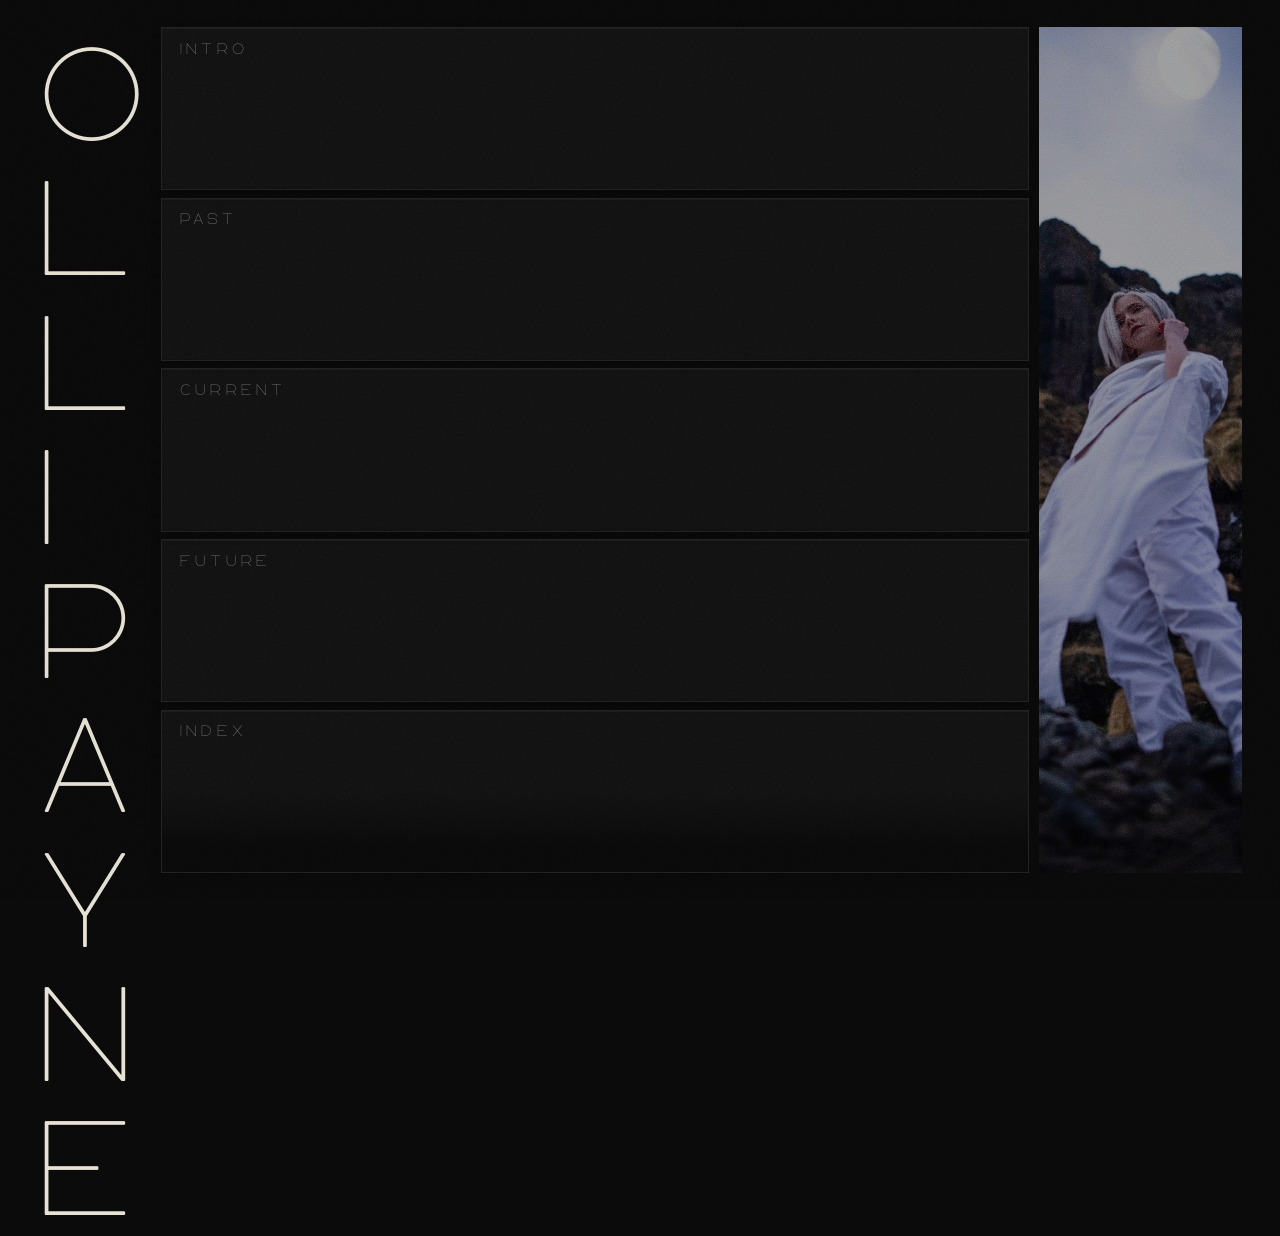
==== index.html @ 19587be9 "Index scrollbar: replace mask-image fade with overlay element mask-image on the scroll container was" ====
<!DOCTYPE html>
<html lang="en">
<head>
  <meta charset="UTF-8" />
  <meta name="viewport" content="width=device-width, initial-scale=1" />
  <link rel="icon" type="image/svg+xml" href="/favicon.svg?v=7" />
  <title>Olli Payne</title>
  <link rel="preconnect" href="https://fonts.googleapis.com" />
  <link rel="preconnect" href="https://fonts.gstatic.com" crossorigin />
  <link href="https://fonts.googleapis.com/css2?family=Noticia+Text:wght@400;700&display=swap" rel="stylesheet" />
  <link rel="stylesheet" href="style.css?v=107" />
</head>
<body>
  <main class="stage">
    <h1 class="name" aria-label="Olli Payne">
      <span class="name__group">
        <span class="name__letter">O</span>
        <span class="name__letter">L</span>
        <span class="name__letter">L</span>
        <span class="name__letter">I</span>
      </span>
      <span class="name__group">
        <span class="name__letter">P</span>
        <span class="name__letter">A</span>
        <span class="name__letter">Y</span>
        <span class="name__letter">N</span>
        <span class="name__letter">E</span>
      </span>
    </h1>

    <section class="panels" aria-label="Sections">
      <article class="panel">
        <h2 class="panel__title">Intro</h2>
        <div class="panel__body">
          <p>My name is Olli Payne &mdash; as a creator, curator, and thinker based in NYC, my work spans design, editorial, and cultural strategy, grounded in a long-term interest in the philosophy of aesthetics.</p>
          <p>I tell people that I&rsquo;m an artist, a futurist, and an optimist &mdash; though none of those labels quite covers it.</p>
          <p>As I see it, the world runs on systems, many of which are flawed, outdated, or weren&rsquo;t necessarily invited &ndash; designed by people with conflicting priorities and legitimized by a society that didn&rsquo;t know it had a choice. I work in the opposite direction, and at the level where the abstract meets the concrete: shaping the stories, aesthetics, and environments that help humanistic systems emerge in synergy with technological progress.</p>
          <p>I&rsquo;m building cultural and physical infrastructure for a future worth living in.</p>
          <p>If any of this resonates, I&rsquo;d love to hear from you. Please reach out at <a href="mailto:olli.vision@protonmail.com">olli.vision@protonmail.com</a> or via discord dm @op1f.jpg</p>
        </div>
        <div class="panel__hud" aria-hidden="true">
          <div class="panel__hud-line panel__hud-line--tag">I &middot; Identity</div>
          <div class="panel__hud-line panel__hud-line--mono"><span class="panel__hud-label">ALIAS</span>= INTROVERB; OP1F.JPG</div>
          <div class="panel__hud-line panel__hud-line--mono"><span class="panel__hud-label">BASE</span>= 40.7&deg;N, 73.9&deg;W</div>
          <div class="panel__hud-line panel__hud-line--mono"><span class="panel__hud-label">LOCAL</span>= <span data-clock>--:--</span></div>
        </div>
      </article>

      <article class="panel">
        <h2 class="panel__title">Past</h2>
        <div class="panel__body">
          <p>I&rsquo;m mostly self-taught. I dropped out of high school, turned down university, and built my education around what I actually needed to know &mdash; including a stint at a secretive psychology research institute in the Bay Area that wasn&rsquo;t exactly accepting applications. At 21, I won a startup competition on national television. Later, I led the design team for an unannounced private estate project commissioned by a Silicon Valley billionaire, developing the design philosophy that now underpins everything I build.</p>
          <p>In 2024 I was awarded a grant by O&rsquo;Shaughnessy Ventures for Possibilia Magazine, my lit mag project that publishes optimistic, realistic sci-fi. In 2025 I completed the Making+Meaning program at SCI-Arc &mdash; combining robots, Wolfram fractals, and textile design to create a posture-correcting garment from a strip of canvas fabric and the letter Q.</p>
        </div>
        <div class="panel__hud" aria-hidden="true">
          <div class="panel__hud-line panel__hud-line--tag">II &middot; Archive</div>
          <div class="panel__hud-line panel__hud-line--mono"><span class="panel__hud-label">MODE</span>= SELF-DIRECTED</div>
          <div class="panel__hud-line panel__hud-line--mono"><span class="panel__hud-label">INSTITUTIONS</span>= 05</div>
          <div class="panel__hud-line panel__hud-line--mono"><span class="panel__hud-label">LATEST</span>= SCI-ARC M+M 2025</div>
        </div>
      </article>

      <article class="panel">
        <h2 class="panel__title">Current</h2>
        <div class="panel__body">
          <p>Founder and Executive Director of the Foundation for Future Aesthetics, through which I curate art exhibitions and publish Possibilia Magazine.</p>
          <p>Co-leader of an unannounced city-building project.</p>
          <p>Volunteer community manager of the Quantum Biology DAO, working on governance and sustainable funding models for decentralized science.</p>
        </div>
        <div class="panel__corner-links">
          <a href="https://www.futureaesthetics.foundation/" target="_blank" rel="noopener">Foundation for Future Aesthetics</a>
          <a href="https://www.futureaesthetics.foundation/possibiliamag" target="_blank" rel="noopener">Possibilia Magazine &mdash; Story Submissions Open</a>
          <a href="https://www.quantumbiology.xyz/" target="_blank" rel="noopener">Quantum Biology DAO</a>
        </div>
        <div class="panel__hud" aria-hidden="true">
          <div class="panel__hud-line panel__hud-line--tag">III &middot; Field</div>
          <div class="panel__hud-line panel__hud-line--mono"><span class="panel__hud-label">ACTIVE</span>= 03</div>
          <div class="panel__hud-line panel__hud-line--mono"><span class="panel__hud-label">ORGS</span>= FFA / POSSIBILIA / QBDAO</div>
          <div class="panel__hud-line panel__hud-line--mono"><span class="panel__hud-label">CADENCE</span>= ONGOING</div>
        </div>
      </article>

      <article class="panel">
        <h2 class="panel__title">Future</h2>
        <div class="panel__body">
          <ul class="panel__timeline">
            <li>
              <span class="panel__timeline-date">TBD Summer 2026</span>
              OURS, a group exhibition and salon opening in NYC.
            </li>
            <li>
              <span class="panel__timeline-date">TBD Fall 2026</span>
              Birth of first child.
            </li>
            <li>
              <span class="panel__timeline-date">January 2027</span>
              Issue Zero of Possibilia Magazine launch &amp; distribution.
            </li>
            <li>
              <span class="panel__timeline-date">TBD 2027</span>
              Wearable quantum biology biotech product launch.
            </li>
          </ul>
        </div>
        <div class="panel__hud" aria-hidden="true">
          <div class="panel__hud-line panel__hud-line--tag">IV &middot; Horizon</div>
          <div class="panel__hud-line panel__hud-line--mono"><span class="panel__hud-label">PIPELINE</span>= 04</div>
          <div class="panel__hud-line panel__hud-line--mono"><span class="panel__hud-label">SPAN</span>= 2026&mdash;2027</div>
          <div class="panel__hud-line panel__hud-line--mono"><span class="panel__hud-label">SCOPE</span>= ART / LIFE / SCIENCE</div>
        </div>
      </article>

      <article class="panel">
        <h2 class="panel__title">Index</h2>
        <div class="panel__body panel__body--mirror">
          <ol class="manifestations__list" data-manifestations>
            <!-- Manual source order — auto-sort removed. Edit the order
                 directly by moving <li> blocks. -->

            <li class="manifest-entry" data-percent="89">
              <details class="manifest-entry__details">
                <summary class="manifest-entry__row">
                  <span class="manifest-entry__meta">In Progress</span>
                  <span class="manifest-entry__title">Kaizo Ironmon Challenge</span>
                  <span class="manifest-entry__indicator">
                    <span class="manifest-entry__bar"><span class="manifest-entry__bar-fill" style="width: 89%"></span></span>
                    <span class="manifest-entry__pct">89%</span>
                  </span>
                  <span class="manifest-entry__chevron" aria-hidden="true"></span>
                </summary>
                <div class="manifest-entry__blurb">
                  <p>I am currently trying to complete the hardest known Pok&eacute;mon randomized emulator challenge on Pok&eacute;mon Fire Red.</p>
                  <span class="manifest-entry__blurb-stat">personal best: Bruno No. 2</span>
                </div>
              </details>
            </li>

            <li class="manifest-entry" data-date="2026-04-19">
              <a class="manifest-entry__row" href="https://qubiereport.up.railway.app/" target="_blank" rel="noopener">
                <span class="manifest-entry__meta">2026.04.19</span>
                <span class="manifest-entry__title">Qubie News</span>
                <span class="manifest-entry__indicator manifest-entry__indicator--arrow" aria-hidden="true">&rarr;</span>
              </a>
            </li>

            <li class="manifest-entry" data-date="2026-04-15">
              <a class="manifest-entry__row" href="https://introverb.github.io/gradiatron3000/" target="_blank" rel="noopener">
                <span class="manifest-entry__meta">2026.04.15</span>
                <span class="manifest-entry__title">Gradiatron 3000</span>
                <span class="manifest-entry__indicator manifest-entry__indicator--arrow" aria-hidden="true">&rarr;</span>
              </a>
            </li>

            <li class="manifest-entry" data-date="2025-07-25">
              <a class="manifest-entry__row" href="/manifestations/ovamanner/">
                <span class="manifest-entry__meta">2025.07.25</span>
                <span class="manifest-entry__title">OvaManner</span>
                <span class="manifest-entry__indicator manifest-entry__indicator--arrow" aria-hidden="true">&rarr;</span>
              </a>
            </li>

            <li class="manifest-entry" data-date="2025-07-15">
              <a class="manifest-entry__row" href="/manifestations/rule-90/">
                <span class="manifest-entry__meta">2025.07.15</span>
                <span class="manifest-entry__title">Rule 90 Admiral&rsquo;s Vest</span>
                <span class="manifest-entry__indicator manifest-entry__indicator--arrow" aria-hidden="true">&rarr;</span>
              </a>
            </li>

            <li class="manifest-entry" data-date="2025-05-22">
              <a class="manifest-entry__row" href="/manifestations/nice-space/">
                <span class="manifest-entry__meta">2025.05.22</span>
                <span class="manifest-entry__title">a nice space for myself</span>
                <span class="manifest-entry__indicator manifest-entry__indicator--arrow" aria-hidden="true">&rarr;</span>
              </a>
            </li>

            <li class="manifest-entry" data-percent="15">
              <details class="manifest-entry__details">
                <summary class="manifest-entry__row">
                  <span class="manifest-entry__meta">In Progress</span>
                  <span class="manifest-entry__title">FLW Meditations</span>
                  <span class="manifest-entry__indicator">
                    <span class="manifest-entry__bar"><span class="manifest-entry__bar-fill" style="width: 15%"></span></span>
                    <span class="manifest-entry__pct">15%</span>
                  </span>
                  <span class="manifest-entry__chevron" aria-hidden="true"></span>
                </summary>
                <div class="manifest-entry__blurb">
                  <p>An ongoing case study of Frank Lloyd Wright, and the development of my thesis on how his work aims to limit agency and belittle the personhood of human beings.</p>
                  <span class="manifest-entry__blurb-stat">sites visited: 3</span>
                </div>
              </details>
            </li>

            <li class="manifest-entry" data-date="2024-06-13">
              <a class="manifest-entry__row" href="/manifestations/redacted/">
                <span class="manifest-entry__meta">2024.06.13</span>
                <span class="manifest-entry__title">[REDACTED] Architectural Project</span>
                <span class="manifest-entry__indicator manifest-entry__indicator--arrow" aria-hidden="true">&rarr;</span>
              </a>
            </li>

            <li class="manifest-entry" data-percent="5">
              <details class="manifest-entry__details">
                <summary class="manifest-entry__row">
                  <span class="manifest-entry__meta">In Progress</span>
                  <span class="manifest-entry__title">I won a TLC reality show for female entrepreneurs &mdash; and never saw the $100k prize money</span>
                  <span class="manifest-entry__indicator">
                    <span class="manifest-entry__bar"><span class="manifest-entry__bar-fill" style="width: 5%"></span></span>
                    <span class="manifest-entry__pct">5%</span>
                  </span>
                  <span class="manifest-entry__chevron" aria-hidden="true"></span>
                </summary>
                <div class="manifest-entry__blurb">
                  <p>In 2016, I competed in and won TLC&rsquo;s pilot season of <em>Girl Starter</em>, a reality show framed as a launchpad for women entrepreneurs. The $100,000 prize was withheld from me and my cofounder. I&rsquo;m writing about how the showrunners intentionally weaponized class precarity and financial coercion against the young women it claimed to elevate. I might get sued for this, we&rsquo;ll see.</p>
                  <span class="manifest-entry__blurb-stat">Lawyers Contacted: 6</span>
                </div>
              </details>
            </li>

            <li class="manifest-entry" data-percent="25">
              <details class="manifest-entry__details">
                <summary class="manifest-entry__row">
                  <span class="manifest-entry__meta">In Progress</span>
                  <span class="manifest-entry__title">The Pantheon in Palettes</span>
                  <span class="manifest-entry__indicator">
                    <span class="manifest-entry__bar"><span class="manifest-entry__bar-fill" style="width: 25%"></span></span>
                    <span class="manifest-entry__pct">25%</span>
                  </span>
                  <span class="manifest-entry__chevron" aria-hidden="true"></span>
                </summary>
                <div class="manifest-entry__blurb">
                  <p>A collection of collages, each created for a different Greek god or goddess and represented in the form of a unified color and concept palette.</p>
                  <span class="manifest-entry__blurb-stat">gods offered to: 4/16</span>
                </div>
              </details>
            </li>

            <li class="manifest-entry" data-date="2023-11-27">
              <a class="manifest-entry__row" href="/manifestations/altese-fulcrum/">
                <span class="manifest-entry__meta">2023.11.27</span>
                <span class="manifest-entry__title">The Altese Fulcrum</span>
                <span class="manifest-entry__indicator manifest-entry__indicator--arrow" aria-hidden="true">&rarr;</span>
              </a>
            </li>

            <li class="manifest-entry" data-date="2023-06-09">
              <a class="manifest-entry__row" href="/manifestations/updog/">
                <span class="manifest-entry__meta">2023.06.09</span>
                <span class="manifest-entry__title">Updog</span>
                <span class="manifest-entry__indicator manifest-entry__indicator--arrow" aria-hidden="true">&rarr;</span>
              </a>
            </li>

            <li class="manifest-entry" data-percent="47">
              <details class="manifest-entry__details">
                <summary class="manifest-entry__row">
                  <span class="manifest-entry__meta">In Progress</span>
                  <span class="manifest-entry__title">The Time I Was Legally Kidnapped and Sent to Live in a Cult &mdash; a true story</span>
                  <span class="manifest-entry__indicator">
                    <span class="manifest-entry__bar"><span class="manifest-entry__bar-fill" style="width: 47%"></span></span>
                    <span class="manifest-entry__pct">47%</span>
                  </span>
                  <span class="manifest-entry__chevron" aria-hidden="true"></span>
                </summary>
                <div class="manifest-entry__blurb">
                  <p>The story of my experience in the Teen Challenge Columbus Girls Academy, a &ldquo;therapeutic boarding school&rdquo; which I attended against my will in 2011.</p>
                  <span class="manifest-entry__blurb-stat manifest-entry__blurb-stat--warning">Trigger Warnings: abuse, cults, brainwashing, religious radicalism, isolation, subversion, self-harm including eating disorders, homophobia, death</span>
                  <span class="manifest-entry__blurb-stat">words written: 3500+</span>
                </div>
              </details>
            </li>
          </ol>
        </div>
        <div class="panel__hud" aria-hidden="true">
          <div class="panel__hud-line panel__hud-line--tag">V &middot; Catalog</div>
          <div class="panel__hud-line panel__hud-line--mono"><span class="panel__hud-label">PROJECTS</span>= 03</div>
          <div class="panel__hud-line panel__hud-line--mono"><span class="panel__hud-label">MANIFESTATIONS</span>= 13</div>
          <div class="panel__hud-line panel__hud-line--mono"><span class="panel__hud-label">LATEST</span>= 2026.04.19</div>
        </div>
      </article>
    </section>

    <figure class="portrait">
      <img src="images/op-vik-web.jpg" alt="Olli Payne, Iceland" />
    </figure>

    <div class="hero-cloud" aria-hidden="true">
      <svg class="hero-particles" viewBox="0 0 200 200" preserveAspectRatio="xMidYMid slice">
        <g class="hero-particles__group"></g>
      </svg>
    </div>
  </main>
  <script src="script.js?v=28" defer></script>
</body>
</html>
---- style.css ----
@font-face {
  font-family: "Agelast";
  src: url("fonts/agelast.otf") format("opentype");
  font-weight: 400;
  font-style: normal;
  font-display: swap;
}

:root {
  --bg: #0b0b0c;
  --ink: #e6e2d6;
}

*,
*::before,
*::after {
  box-sizing: border-box;
  margin: 0;
  padding: 0;
}

html,
body {
  height: 100%;
}

body {
  background-color: var(--bg);
  color: var(--ink);
  font-family: "Noticia Text", Georgia, serif;
  overflow: hidden;
  -webkit-font-smoothing: antialiased;
  text-rendering: optimizeLegibility;
  position: relative;
}

/* Canvas for dust-sized particles drawn only inside the hovered panel.
   Sits above .stage (z-index 2) so particles appear crisp on top of panel content. */
.particles {
  position: fixed;
  inset: 0;
  pointer-events: none;
  z-index: 2;
}

/* Decorative hero cloud — mobile only. Hidden on desktop; positioned via
   the "pile" grid cell in the mobile layout (see @media below). The
   wrapper clips the rotated canvas to its grid cell so the rotation
   doesn't bleed into neighboring columns on iOS Safari. */
.hero-cloud {
  display: none;
  pointer-events: none;
}

.hero-particles {
  display: block;
  width: 100%;
  height: 100%;
}

body::before {
  content: "";
  position: fixed;
  inset: 0;
  pointer-events: none;
  z-index: 100;
  opacity: 0.18;
  mix-blend-mode: overlay;
  background-image: url("data:image/svg+xml;utf8,<svg xmlns='http://www.w3.org/2000/svg' width='240' height='240'><filter id='n'><feTurbulence type='fractalNoise' baseFrequency='0.85' numOctaves='2' stitchTiles='stitch'/><feColorMatrix values='0 0 0 0 0  0 0 0 0 0  0 0 0 0 0  0 0 0 1 0'/></filter><rect width='100%' height='100%' filter='url(%23n)'/></svg>");
  background-size: 240px 240px;
}

.stage {
  height: 100vh;
  padding: 3vh 3vw;
  display: flex;
  align-items: stretch;
  gap: 0.8vw;
  position: relative;
  z-index: 1;
}

.name {
  display: flex;
  flex-direction: column;
  gap: 0;
  font-family: "Agelast", serif;
  font-weight: 400;
  /* with text-box-trim below, each letter's box measures 0.70em for Agelast.
     Divide so 9 stacked cap-boxes fill the 94vh content area exactly. */
  font-size: calc((100vh - 6vh) / 9 / 0.7);
  line-height: 1;
  letter-spacing: 0.04em;
}

.name__group {
  display: flex;
  flex-direction: column;
}

.name__letter {
  display: block;
  /* Trim font leading so glyph top/bottom become the box edges */
  text-box-trim: trim-both;
  text-box-edge: cap alphabetic;
  text-box: trim-both cap alphabetic;
}

.portrait {
  position: relative;
  height: 100%;
  aspect-ratio: 368 / 1536; /* match the image's natural crop so no cover-crop happens */
  flex-shrink: 0;
  overflow: hidden;
}

.portrait img {
  display: block;
  width: 100%;
  height: 100%;
  object-fit: cover;
  object-position: center center;
}

.portrait::after {
  content: "";
  position: absolute;
  inset: 0;
  background: rgba(10, 10, 12, 0.36);
  pointer-events: none;
}

/* Manifestations link — overlays the bottom of the portrait, centered.
   Sits above the dim overlay (::after) via z-index. */
.portrait__cta {
  position: absolute;
  bottom: 2vh;
  left: 50%;
  transform: translateX(-50%);
  z-index: 2;
  display: inline-flex;
  align-items: baseline;
  gap: 0.5em;
  font-family: ui-monospace, SFMono-Regular, Menlo, Monaco, Consolas, monospace;
  font-size: 0.78em;
  letter-spacing: 0.16em;
  text-transform: uppercase;
  color: var(--ink);
  font-weight: 400;
  opacity: 0.6;
  text-decoration: none;
  border-bottom: 1px solid rgba(230, 226, 214, 0.18);
  padding-bottom: 2px;
  white-space: nowrap;
  transition: opacity 0.3s ease, color 0.3s ease, border-color 0.3s ease;
}

.portrait__cta:hover {
  opacity: 1;
  color: #fff;
  border-bottom-color: rgba(230, 226, 214, 0.7);
}

/* ---------- Panels (middle column) ---------- */

.panels {
  flex: 1;
  min-width: 0;
  display: flex;
  flex-direction: column;
  gap: 0.8vh;
}

.panel {
  flex: 1 1 0;
  min-height: 0;
  border: 1px solid rgba(230, 226, 214, 0.2);
  padding: 1.4vh 1.4vw;
  display: flex;
  flex-direction: column;
  overflow: hidden;
  position: relative;
  isolation: isolate;
  /* Painted frosted-glass texture: subtle bg tint + crisp white-noise
     overlay via ::before. No real refraction, just visual frost. */
  background-color: rgba(230, 226, 214, 0.015);
  /* Outer drop shadow = raised/lifted feel; inner rim = glass edge */
  box-shadow:
    0 3px 10px rgba(0, 0, 0, 0.3),
    inset 0 1px 0 rgba(230, 226, 214, 0.09),
    inset 0 -1px 0 rgba(0, 0, 0, 0.16);
  /* Dim when not active — hovered panel restores to full opacity */
  opacity: 0.6;
  transition:
    flex-grow 1s cubic-bezier(0.16, 1, 0.3, 1),
    border-color 0.8s ease,
    background-color 0.8s ease,
    box-shadow 0.8s ease,
    opacity 0.8s ease;
}

/* Painted noise: medium-frequency crisp grain, overlay blend, fades on hover */
.panel::before {
  content: "";
  position: absolute;
  inset: 0;
  z-index: -1;
  pointer-events: none;
  opacity: 0.1;
  mix-blend-mode: overlay;
  background-image: url("data:image/svg+xml;utf8,<svg xmlns='http://www.w3.org/2000/svg' width='140' height='140'><filter id='g'><feTurbulence type='fractalNoise' baseFrequency='0.9' numOctaves='1' stitchTiles='stitch'/><feColorMatrix values='0 0 0 0 1  0 0 0 0 1  0 0 0 0 1  0 0 0 1 0'/></filter><rect width='100%' height='100%' filter='url(%23g)'/></svg>");
  background-size: 140px 140px;
  transition: opacity 0.8s ease;
}

.panel__title {
  font-family: "Agelast", serif;
  font-weight: 400;
  font-size: clamp(0.95rem, 1.4vh, 1.25rem);
  letter-spacing: 0.28em;
  text-transform: uppercase;
  color: var(--ink);
  margin: 0;
  line-height: 1;
}

/* HUD readout in the bottom-right of each panel — only visible when expanded */
.panel__hud {
  position: absolute;
  bottom: 1.4vh;
  right: 1.4vw;
  text-align: right;
  color: rgba(230, 226, 214, 0.6);
  pointer-events: none;
  z-index: 1;
  opacity: 0;
  transition: opacity 0.6s ease 0.35s;
}

.panel__hud-line {
  display: block;
  line-height: 1.85;
  white-space: nowrap;
  font-variant-numeric: tabular-nums;
}

.panel__hud-line--tag {
  font-family: "Agelast", serif;
  font-weight: 400;
  font-size: clamp(0.6rem, 0.82vh, 0.72rem);
  letter-spacing: 0.26em;
  text-transform: uppercase;
  color: rgba(230, 226, 214, 0.78);
}

.panel__hud-line--mono {
  font-family: ui-monospace, SFMono-Regular, Menlo, Monaco, Consolas, monospace;
  font-size: clamp(0.6rem, 0.82vh, 0.72rem);
  letter-spacing: 0.12em;
  text-transform: uppercase;
  color: rgba(230, 226, 214, 0.5);
}

.panel__body {
  font-family: "Noticia Text", Georgia, serif;
  font-size: clamp(0.82rem, 1.4vh, 1rem);
  line-height: 1.55;
  color: rgba(230, 226, 214, 0.85);
  margin-top: 1.2vh;
  flex: 1 1 auto;
  min-height: 0;
  opacity: 0;
  overflow-y: auto;
  padding-right: 0.5em;
  transition: opacity 0.7s ease 0.3s;
}

.panel__body p + p,
.panel__body ul + p,
.panel__body p + ul {
  margin-top: 0.7em;
}

.panel__body a {
  color: inherit;
  text-decoration: underline;
  text-decoration-thickness: 1px;
  text-underline-offset: 2px;
}

.panel__body a:hover {
  color: #fff;
}

.panel__links {
  list-style: none;
  margin: 0;
  padding: 0;
}

.panel__links li + li {
  margin-top: 0.25em;
}

/* Featured link in a panel body — same color/treatment as other panel
   links, but 1.5x the default body font size to read as primary. */
.panel__top-link {
  margin: 0;
  font-size: 1.5em;
  line-height: 1.2;
}

/* Thin divider used to separate a top link from a list below it. */
.panel__divider {
  border: 0;
  border-top: 1px solid rgba(230, 226, 214, 0.15);
  margin: 0.7em 0;
}

/* Bottom-left links inside a panel — mirror of the bottom-right HUD
   pattern, but for outbound links instead of readout data. Mono small
   caps stack, fades in on panel hover / active. */
.panel__corner-links {
  position: absolute;
  bottom: 1.4vh;
  left: 1.4vw;
  z-index: 1;
  display: flex;
  flex-direction: column;
  gap: 0.5em;
  font-family: ui-monospace, SFMono-Regular, Menlo, Monaco, Consolas, monospace;
  font-size: clamp(0.6rem, 0.82vh, 0.72rem);
  letter-spacing: 0.14em;
  text-transform: uppercase;
  pointer-events: none;
  opacity: 0;
  transition: opacity 0.6s ease 0.35s;
}

.panel:hover .panel__corner-links,
.panel.is-active .panel__corner-links {
  opacity: 1;
  pointer-events: auto;
}

.panel__corner-links a {
  color: rgba(230, 226, 214, 0.75);
  text-decoration: none;
  border-bottom: 1px solid rgba(230, 226, 214, 0.22);
  padding-bottom: 1px;
  white-space: nowrap;
  transition: color 0.3s ease, border-color 0.3s ease;
}

.panel__corner-links a:hover {
  color: #fff;
  border-bottom-color: rgba(230, 226, 214, 0.6);
}

/* Index panel: scrollable inline catalog. */
.panel__body--mirror {
  overflow-y: auto;
  /* Leave room at the bottom so the last entry doesn't disappear under
     the HUD readout at the panel's bottom-right corner. */
  padding-bottom: 9vh;
  /* Minimal hairline scrollbar — visible enough to signal "this is a
     bounded list, not infinite scroll" without competing with the HUD
     readout in the bottom-right corner. (Note: mask-image on this
     element used to break custom scrollbar rendering in Chromium —
     the fade-out is now done via a sibling overlay below.) */
  scrollbar-width: thin; /* Firefox */
  scrollbar-color: rgba(230, 226, 214, 0.22) transparent;
}

/* Fade-to-transparent overlay at the bottom of the Index panel —
   replaces the mask-image approach so the scrollbar styling can
   actually take effect. Sits above the manifest content but below
   the HUD readout (z-index 0 vs HUD's z-index 1). */
.panel:has(> .panel__body--mirror)::after {
  content: "";
  position: absolute;
  left: 0;
  right: 0;
  bottom: 0;
  height: 9vh;
  background: linear-gradient(
    to bottom,
    transparent 0,
    var(--bg) 75%
  );
  pointer-events: none;
  z-index: 0;
}

.panel__body--mirror::-webkit-scrollbar {
  width: 1px;
}
/* Kill the up/down arrow buttons — pure line, no chrome. */
.panel__body--mirror::-webkit-scrollbar-button {
  display: none;
  height: 0;
}
/* Shorten the track so the scrollbar ends above the HUD readout. */
.panel__body--mirror::-webkit-scrollbar-track {
  background: transparent;
  margin-bottom: 9vh;
}
/* Thumb is a true hairline — square, slim, faint. Reads as "this list
   has a definite end" without being any kind of UI affordance. */
.panel__body--mirror::-webkit-scrollbar-thumb {
  background-color: rgba(230, 226, 214, 0.3);
  border-radius: 0;
}
.panel__body--mirror::-webkit-scrollbar-thumb:hover {
  background-color: rgba(230, 226, 214, 0.55);
}

.panel__manifest-mirror-loading,
.panel__manifest-mirror-error {
  font-family: ui-monospace, SFMono-Regular, Menlo, Monaco, Consolas, monospace;
  font-size: 0.7rem;
  letter-spacing: 0.18em;
  text-transform: uppercase;
  color: rgba(230, 226, 214, 0.4);
  margin: 1em 0;
}

/* Tighten the manifest list slightly when it lives inside a panel —
   the global per-page rhythm is too tall for the smaller container. */
.panel__body--mirror .manifestations__list {
  list-style: none;
  margin: 0;
  padding: 0;
}

.panel__body--mirror .manifest-entry__row {
  padding: 0.95em 0;
}

/* Override the global .panel__body a underline for entry rows inside
   the Index mirror — rows are link affordances, not inline links. */
.panel__body--mirror a.manifest-entry__row,
.panel__body--mirror a.manifest-entry__row:hover {
  text-decoration: none;
}

.panel__timeline {
  list-style: none;
  margin: 0;
  padding: 0;
}

.panel__timeline li {
  padding: 0.55em 0;
}

.panel__timeline li + li {
  border-top: 1px solid rgba(230, 226, 214, 0.08);
}

.panel__timeline li:first-child {
  padding-top: 0;
}

.panel__timeline li:last-child {
  padding-bottom: 0;
}

.panel__timeline-date {
  display: block;
  font-family: ui-monospace, SFMono-Regular, Menlo, Monaco, Consolas, monospace;
  font-size: clamp(0.6rem, 0.82vh, 0.72rem);
  letter-spacing: 0.16em;
  text-transform: uppercase;
  color: rgba(230, 226, 214, 0.55);
  margin-bottom: 0.3em;
}

/* Active state: hovered on desktop, tapped (.is-active class) on mobile.
   Both triggers apply the same visual state. */
.panel:hover,
.panel.is-active {
  opacity: 1;
  border-color: rgba(230, 226, 214, 0.42);
  background-color: rgba(230, 226, 214, 0.055);
  box-shadow:
    0 4px 14px rgba(0, 0, 0, 0.35),
    inset 0 1px 0 rgba(230, 226, 214, 0.18),
    inset 0 -1px 0 rgba(0, 0, 0, 0.18);
}

.panel:hover::before,
.panel.is-active::before {
  opacity: 0.04;
}

.panel:hover .panel__body,
.panel.is-active .panel__body {
  opacity: 1;
}

.panel:hover .panel__hud,
.panel.is-active .panel__hud {
  opacity: 1;
}

/* Flex-grow expansion is desktop-only — mobile uses height-based accordion */
@media (hover: hover) and (min-width: 721px) {
  .panel:hover {
    flex-grow: 4;
  }
  .panels:hover .panel:not(:hover) {
    flex-grow: 0.5;
  }
}

/* ---------- Mobile layout (≤720px) ----------
   Stage becomes a grid: [name, gap, photo] hero row + full-width panels row.
   Panels stop being flex children and become accordion blocks that tap-toggle
   via a JS-added .is-active class. Body scrolls. */
@media (max-width: 720px) {
  body {
    overflow-y: auto;
    overflow-x: hidden;
  }

  .stage {
    display: grid;
    grid-template-columns: auto 1fr auto;
    grid-template-rows: 42vh auto;
    grid-template-areas:
      "name pile photo"
      "panels panels panels";
    height: auto;
    min-height: 100vh;
    padding: 3vh 4vw;
    row-gap: 3vh;
    column-gap: 2vw;
  }

  .hero-cloud {
    display: block;
    /* Back in the hero-row middle cell for the original placement, but
       overflow: visible lets the scale animation spread outward past
       the cell into the panels row below. z-index: -1 pushes the cloud
       behind all siblings; .stage has z-index: 1 so this is contained. */
    grid-area: pile;
    width: 100%;
    height: 100%;
    overflow: visible;
    z-index: -1;
  }

  .hero-particles {
    /* Single expansion that freezes at full spread. 30s duration (50%
       longer than the previous looping version), linear, one iteration,
       `forwards` fill-mode so the particles hold at peak scale + full
       opacity after the animation ends instead of snapping back or
       fading out. transform-origin 50%/25% anchors the expansion to the
       cluster position in the hero-row cell. */
    transform-origin: 50% 25%;
    animation: hero-expand 30s linear forwards;
    will-change: transform, opacity;
  }

  @media (prefers-reduced-motion: reduce) {
    .hero-particles {
      animation: none;
    }
  }

  .name {
    grid-area: name;
    /* 9 letters fit the 42vh hero, accounting for text-box-trim (×0.7). */
    font-size: calc(42vh / 9 / 0.7);
  }

  .portrait {
    grid-area: photo;
    height: 42vh;
    /* width auto-computed from aspect-ratio: 368/1536 */
  }

  .panels {
    grid-area: panels;
    display: block; /* stack, no flex competition */
    height: auto;
    gap: 0; /* margins between panels instead */
  }

  .panel {
    display: block;
    flex: initial;
    margin-bottom: 1vh;
    padding: 2vh 4vw;
    cursor: pointer;
    -webkit-tap-highlight-color: transparent;
    /* Solid bg + full opacity so the hero cloud (z-index: -1 sibling)
       is blocked by panel bodies. Cloud stays visible only in the gaps
       between panels and above/below the panels row. */
    opacity: 1;
    background-color: var(--bg);
  }

  .panel.is-active {
    background-color: #171717;
  }

  .panel:last-child {
    margin-bottom: 0;
  }

  .panel__title {
    display: flex;
    align-items: center;
    justify-content: space-between;
  }

  /* Chevron indicator — rotates when active */
  .panel__title::after {
    content: "\25BE"; /* ▾ */
    font-size: 0.7em;
    letter-spacing: normal;
    opacity: 0.5;
    transition: transform 0.5s ease;
    display: inline-block;
  }

  .panel.is-active .panel__title::after {
    transform: rotate(180deg);
  }

  /* Accordion body — hidden when collapsed, shown when active. */
  .panel__body {
    display: none;
    margin-top: 1.4vh;
    opacity: 1; /* override the desktop-hidden default */
  }

  .panel.is-active .panel__body {
    display: block;
  }

  /* HUD on mobile: stack below body instead of floating absolute,
     so it doesn't overlap when body is tall */
  .panel__hud {
    position: static;
    margin-top: 1.2em;
    padding-top: 0.8em;
    border-top: 1px solid rgba(230, 226, 214, 0.1);
    text-align: right;
    display: none;
    opacity: 1; /* override the desktop-hidden default */
  }

  .panel.is-active .panel__hud {
    display: block;
  }

  /* CTA goes static on mobile, stacked after the body when the panel
     is active. No fade — just show/hide via display. */
  .panel__cta {
    position: static;
    display: none;
    margin-top: 1.4em;
    opacity: 1;
    pointer-events: auto;
    font-size: 0.55em;
  }

  .panel.is-active .panel__cta {
    display: inline-flex;
  }
}

@keyframes hero-expand {
  0% {
    transform: scale(0.6);
    opacity: 0;
  }
  10% {
    opacity: 1;
  }
  100% {
    transform: scale(2);
    opacity: 1;
  }
}

/* ---------- Intro panel CTA link to /manifestations/ ----------
   Lives at the bottom-left of the panel as a sibling of .panel__body
   (mirroring the HUD's bottom-right). Fades in on the same timing as
   the HUD when the panel is hovered (desktop) or .is-active (mobile). */

.panel__cta {
  position: absolute;
  bottom: 1.4vh;
  left: 1.4vw;
  z-index: 1;
  pointer-events: none;
  display: inline-flex;
  align-items: baseline;
  gap: 0.5em;
  font-family: ui-monospace, SFMono-Regular, Menlo, Monaco, Consolas, monospace;
  font-size: 0.78em;
  letter-spacing: 0.16em;
  text-transform: uppercase;
  color: rgba(230, 226, 214, 0.95);
  text-decoration: none;
  border-bottom: 1px solid rgba(230, 226, 214, 0.35);
  padding-bottom: 2px;
  opacity: 0;
  transition: opacity 0.6s ease 0.35s, color 0.3s ease,
    border-color 0.3s ease;
}

.panel:hover .panel__cta,
.panel.is-active .panel__cta {
  opacity: 1;
  pointer-events: auto;
}

.panel__cta:hover {
  color: #fff;
  border-bottom-color: rgba(230, 226, 214, 0.7);
}

/* ========== Manifestations page ========== */

body.page-manifestations {
  /* Override the home page's no-scroll layout — this page can be tall. */
  overflow: auto;
  height: auto;
  min-height: 100%;
}

.manifestations {
  max-width: 760px;
  margin: 0 auto;
  /* Cap horizontal padding so it doesn't eat the container's content
     area on very wide viewports (e.g. 4K screens where 6vw is huge). */
  padding: 8vh min(6vw, 3rem) 14vh;
  position: relative;
  z-index: 1;
}

.manifestations__nav {
  margin-bottom: 6vh;
}

.manifestations__back {
  display: inline-block;
  font-family: "Agelast", serif;
  font-size: 0.85rem;
  letter-spacing: 0.22em;
  text-transform: uppercase;
  color: rgba(230, 226, 214, 0.55);
  text-decoration: none;
  transition: color 0.3s ease;
}

.manifestations__back:hover {
  color: var(--ink);
}

.manifestations__title {
  font-family: "Agelast", serif;
  font-weight: 400;
  /* Negative letter-spacing so the Agelast letterforms touch each other,
     matching the tight stacking of OLLI PAYNE on the home page. Size is
     still being tuned — letterspacing pass first, then size pass. */
  font-size: clamp(2.4rem, 7.5vw, 6.2rem);
  letter-spacing: -0.12em;
  text-transform: uppercase;
  margin-bottom: 6vh;
  line-height: 1;
}

/* The thin first 'I' (between N and F) gets isolated breathing room so it
   doesn't disappear into its thicker neighbors. Padding 0.08em on each
   side cancels enough of the -0.12em parent letter-spacing to leave the
   I with an effective -0.04em around it (close, but still readable). */
.manifestations__title-i {
  padding: 0 0.08em;
}

.manifestations__list {
  list-style: none;
  margin: 0;
  padding: 0;
}

.manifest-entry {
  border-top: 1px solid rgba(230, 226, 214, 0.1);
}

.manifest-entry:last-child {
  border-bottom: 1px solid rgba(230, 226, 214, 0.1);
}

.manifest-entry__row {
  display: grid;
  grid-template-columns: 1fr auto;
  grid-template-areas:
    "meta meta"
    "title indicator";
  align-items: center;
  gap: 0.4em 1.2em;
  padding: 1.4em 0;
  text-decoration: none;
  color: inherit;
}

a.manifest-entry__row {
  /* Hover treatment for clickable (dated) entries */
  transition: color 0.3s ease;
}

a.manifest-entry__row:hover .manifest-entry__title,
a.manifest-entry__row:hover .manifest-entry__indicator {
  color: #fff;
}

/* Placeholder entries (no destination yet) — not clickable, dimmer arrow
   so the row doesn't look like a broken link. As soon as href is set to
   a real URL, the row becomes interactive automatically. */
a.manifest-entry__row[href="#"] {
  cursor: default;
  pointer-events: none;
}

a.manifest-entry__row[href="#"] .manifest-entry__indicator--arrow {
  color: rgba(230, 226, 214, 0.22);
}

.manifest-entry__meta {
  grid-area: meta;
  font-family: ui-monospace, SFMono-Regular, Menlo, Monaco, Consolas, monospace;
  font-size: 0.7rem;
  letter-spacing: 0.18em;
  text-transform: uppercase;
  color: rgba(230, 226, 214, 0.5);
}

.manifest-entry__title {
  grid-area: title;
  font-family: "Noticia Text", Georgia, serif;
  font-size: clamp(1rem, 2.4vh, 1.2rem);
  line-height: 1.35;
  color: rgba(230, 226, 214, 0.92);
  transition: color 0.3s ease;
}

.manifest-entry__indicator {
  grid-area: indicator;
  display: inline-flex;
  align-items: center;
  gap: 0.6em;
  white-space: nowrap;
  font-family: ui-monospace, SFMono-Regular, Menlo, Monaco, Consolas, monospace;
  font-size: 0.72rem;
  letter-spacing: 0.12em;
  color: rgba(230, 226, 214, 0.55);
  transition: color 0.3s ease;
}

.manifest-entry__indicator--arrow {
  font-size: 1.1rem;
  letter-spacing: 0;
}

/* Progress bar for in-progress (% only) entries */
.manifest-entry__bar {
  display: inline-block;
  width: 80px;
  height: 3px;
  background: rgba(230, 226, 214, 0.15);
  position: relative;
  overflow: hidden;
}

.manifest-entry__bar-fill {
  position: absolute;
  inset: 0 auto 0 0;
  background: rgba(230, 226, 214, 0.55);
  /* width set inline via style="width: NN%" */
}

.manifest-entry__pct {
  font-variant-numeric: tabular-nums;
}

/* In-progress entries wrap their row + blurb in a <details>. The summary
   replaces the .manifest-entry__row div as the click target — chevron
   rotates to indicate state. */
.manifest-entry__details summary.manifest-entry__row {
  list-style: none;
  cursor: pointer;
  /* Adds a third row at the bottom for the chevron, centered. */
  grid-template-areas:
    "meta meta"
    "title indicator"
    "chevron chevron";
}
.manifest-entry__details summary.manifest-entry__row::-webkit-details-marker {
  display: none;
}

/* Thin two-line chevron, sits centered below the row above the divider. */
.manifest-entry__chevron {
  grid-area: chevron;
  justify-self: center;
  position: relative;
  width: 18px;
  height: 7px;
  margin-top: 0.8em;
  /* Hide any glyph that's inside the span — we draw the chevron with pseudos */
  font-size: 0;
  color: transparent;
  transition: transform 0.4s ease;
}

.manifest-entry__chevron::before,
.manifest-entry__chevron::after {
  content: "";
  position: absolute;
  top: 0;
  width: 11px;
  height: 1px;
  background: rgba(230, 226, 214, 0.45);
  transition: background-color 0.3s ease;
}

.manifest-entry__chevron::before {
  left: 0;
  transform: rotate(30deg);
  transform-origin: left center;
}

.manifest-entry__chevron::after {
  right: 0;
  transform: rotate(-30deg);
  transform-origin: right center;
}

/* Hover state on the summary row — affordance that the row toggles. */
summary.manifest-entry__row:hover .manifest-entry__title {
  color: rgba(230, 226, 214, 1);
}

summary.manifest-entry__row:hover .manifest-entry__chevron::before,
summary.manifest-entry__row:hover .manifest-entry__chevron::after {
  background: rgba(230, 226, 214, 0.85);
}

.manifest-entry__details[open] .manifest-entry__chevron {
  transform: rotate(180deg);
}

.manifest-entry__details[open] .manifest-entry__chevron::before,
.manifest-entry__details[open] .manifest-entry__chevron::after {
  background: rgba(230, 226, 214, 0.7);
}

/* Blurb shown below in-progress entry rows (no clickthrough, so the
   description lives inline). Visible when its parent <details> is open. */
.manifest-entry__blurb {
  max-width: 640px;
  padding: 0 0 1.6em 0;
}

.manifest-entry__blurb p {
  font-family: "Noticia Text", Georgia, serif;
  font-size: clamp(0.9rem, 1.6vh, 1rem);
  line-height: 1.55;
  color: rgba(230, 226, 214, 0.7);
  margin: 0 0 0.8em 0;
}

.manifest-entry__blurb-stat {
  display: block;
  font-family: ui-monospace, SFMono-Regular, Menlo, Monaco, Consolas, monospace;
  font-size: 0.7rem;
  letter-spacing: 0.18em;
  line-height: 1.55;
  text-transform: uppercase;
  color: rgba(230, 226, 214, 0.5);
}

.manifest-entry__blurb-stat + .manifest-entry__blurb-stat {
  margin-top: 0.6em;
}

/* Warning variant — dark red so it actually reads as a heads-up
   instead of blending into the rest of the HUD readouts. */
.manifest-entry__blurb-stat--warning {
  color: #c14b4b;
}

@media (max-width: 480px) {
  /* On very narrow screens, give the bar less width so the row doesn't crowd */
  .manifest-entry__bar {
    width: 56px;
  }
}

/* ========== Manifestation entry sub-pages (e.g. /manifestations/ovamanner/) ========== */

body.page-entry {
  /* Same scroll override as the manifestations list — these pages are tall. */
  overflow: auto;
  height: auto;
  min-height: 100%;
}

.entry {
  max-width: 760px;
  margin: 0 auto;
  padding: 8vh min(6vw, 3rem) 14vh;
  position: relative;
  z-index: 1;
}

.entry__nav {
  margin-bottom: 6vh;
}

.entry__back {
  display: inline-block;
  font-family: "Agelast", serif;
  font-size: 0.85rem;
  letter-spacing: 0.22em;
  text-transform: uppercase;
  color: rgba(230, 226, 214, 0.55);
  text-decoration: none;
  transition: color 0.3s ease;
}

.entry__back:hover {
  color: var(--ink);
}

.entry__header {
  margin-bottom: 3vh;
}

.entry__date {
  display: block;
  font-family: ui-monospace, SFMono-Regular, Menlo, Monaco, Consolas, monospace;
  font-size: 0.78rem;
  letter-spacing: 0.18em;
  text-transform: uppercase;
  color: rgba(230, 226, 214, 0.5);
  margin-bottom: 1.5em;
}

.entry__title {
  font-family: "Agelast", serif;
  font-weight: 400;
  font-size: clamp(2.6rem, 8vw, 6rem);
  letter-spacing: -0.1em;
  text-transform: uppercase;
  line-height: 1;
}

/* Agelast doesn't include numeral glyphs, so digits fall through to the
   serif fallback and render a lot heavier than the letterforms. Wrap any
   numbers inside an entry title with this span to swap in a thin sans
   that visually matches Agelast's weight. */
.entry__title-num {
  font-family: "Helvetica Neue", Helvetica, system-ui, sans-serif;
  font-weight: 100;
  letter-spacing: 0;
}

/* Thin first "I" in an entry title gets isolated breathing room so it
   doesn't get crushed into its thicker neighbors at the negative
   letter-spacing the title uses (mirrors .manifestations__title-i). */
.entry__title-i {
  padding: 0 0.06em;
}

.entry__body {
  font-family: "Noticia Text", Georgia, serif;
  font-size: clamp(1rem, 1.7vh, 1.15rem);
  line-height: 1.65;
  color: rgba(230, 226, 214, 0.88);
}

/* Prose runs the full body width so floats have room to wrap on either
   side. Subhead block keeps a max-width so the header pair sits compact
   above the chaos rather than spanning all the way across. */
.entry__body > .entry__subhead-block {
  max-width: 540px;
}

.entry__body p + p {
  margin-top: 1em;
}

/* Section subhead — smaller Agelast at the font's default spacing. */
.entry__subhead {
  font-family: "Agelast", serif;
  font-weight: 400;
  font-size: clamp(1.4rem, 3.5vw, 2.2rem);
  letter-spacing: 0.22em;
  text-transform: uppercase;
  color: rgba(230, 226, 214, 0.95);
  margin-bottom: 0;
  line-height: 1;
}

.entry__subhead + p {
  margin-top: 0;
}

/* Institution / attribution under a subhead — same voice as the back-link
   (Agelast small caps, dim) so it tucks under the subhead like an underline
   without introducing a new typographic style. */
.entry__attribution {
  font-family: "Agelast", serif;
  font-size: 0.85rem;
  letter-spacing: 0.22em;
  text-transform: uppercase;
  color: rgba(230, 226, 214, 0.55);
  margin: 0 0 1.6em;
  line-height: 1.3;
}

.entry__subhead + .entry__attribution {
  margin-top: -0.2em;
}

/* ---- Editorial figure scatter (entry sub-pages) ---- */

.entry__fig {
  margin: 2em 0;
  padding: 0;
}

.entry__fig img {
  display: block;
  width: 100%;
  height: auto;
}

.entry__fig figcaption {
  margin-top: 0.55em;
  font-family: ui-monospace, SFMono-Regular, Menlo, Monaco, Consolas, monospace;
  font-size: 0.7rem;
  letter-spacing: 0.16em;
  text-transform: uppercase;
  color: rgba(230, 226, 214, 0.45);
  line-height: 1.4;
}

/* Float sides — shape-outside lets prose hug the image edge cleanly.
   Same-side clear prevents two left or two right floats from stacking
   into each other, but a left and a right can still coexist so prose
   weaves between them. */
.entry__fig--left {
  float: left;
  clear: left;
  margin: 0.4em 1.6em 1.2em 0;
  shape-outside: margin-box;
}

.entry__fig--right {
  float: right;
  clear: right;
  margin: 0.4em 0 1.2em 1.6em;
  shape-outside: margin-box;
}

/* Sizes — percentages of the 760px text column */
.entry__fig--xs  { width: 20%; }
.entry__fig--sm  { width: 30%; }
.entry__fig--md  { width: 42%; }
.entry__fig--lg  { width: 58%; }
.entry__fig--xl  { width: 75%; }

/* Wide breakout — pushes past the column. Negative margin extends ~120px each side. */
.entry__fig--wide {
  float: none;
  clear: both;
  width: calc(100% + 240px);
  margin: 3.5em -120px 3em;
  shape-outside: none;
}

/* Outset — pair with --left or --right to push a floated image past the
   column edge. The size class still controls the image's width; outset
   only shifts position via negative margin, so a small image can escape
   the column without growing. */
.entry__fig--outset.entry__fig--left  { margin-left:  -110px; }
.entry__fig--outset.entry__fig--right { margin-right: -110px; }

/* Outset-far — bigger push past the column for stronger horizontal scatter. */
.entry__fig--outset-far.entry__fig--left  { margin-left:  -190px; }
.entry__fig--outset-far.entry__fig--right { margin-right: -190px; }

/* Closer — column-width block-level image, clears any floats above. Use as
   the final figure on a page so it reads as a closing cap. */
.entry__fig--closer {
  clear: both;
  margin: 4em 0 0;
}

/* Inset-left — wedges a small tilted figure into the left side of the body
   text. The strong negative left margin parks it far enough out that the
   rotated top corner clears the subhead text horizontally (it pokes up
   beside MAKING+MEANING but never crosses into where the letters are).
   shape-outside is a polygon traced along the rotated rectangle's right
   edge so prose wraps diagonally — a real triangular indent, not a
   rectangle with rotation overlap. */
.entry__fig--inset-l {
  float: left;
  clear: left;
  width: 220px;
  padding-right: 80px;
  height: 410px;
  margin: -3em 0 1em -240px;
  /* Polygon traces the rotated rectangle of a 220x330 image at -22deg
     (image is 453x679 native, scaled to 220 wide → 330 tall) then
     drops to a caption-area rectangle below. Right padding extends
     the figure's margin-box to 300px so the polygon's BR corner at
     x=274 stays inside the reference box (browsers honor polygon
     coords most reliably within the box). */
  shape-outside: polygon(0px 0px, 162px 0px, 274px 277px, 142px 330px, 300px 330px, 300px 410px, 0px 410px);
}

/* Rotation lives on the IMG, not the figure, so the figure doesn't create
   a stacking context — that was making the rotated image paint on top of
   the prose where they overlap. */
.entry__fig--inset-l > img {
  display: block;
  width: 220px;
  height: auto;
  transform: rotate(-22deg);
  transform-origin: center;
}

/* Slight hand-placed rotations */
.entry__fig--tilt-l { transform: rotate(-2deg); }
.entry__fig--tilt-r { transform: rotate(1.8deg); }
.entry__fig--tilt-l-soft { transform: rotate(-1deg); }

/* Post-prose scatter zone — clears any lingering floats, then lets a couple
   more figures sit side-by-side without text wrap. */
.entry__scatter {
  clear: both;
  display: flex;
  flex-wrap: wrap;
  align-items: flex-start;
  gap: 2.5em 4%;
  margin-top: 4em;
}

.entry__scatter .entry__fig {
  float: none;
  margin: 0;
}

.entry__scatter .entry__fig--sm { width: 38%; }
.entry__scatter .entry__fig--md { width: 52%; }

/* Mobile: leftover float-era modifiers collapse to in-flow blocks. */
@media (max-width: 700px) {
  .entry__fig--inset-l {
    float: none;
    width: 100%;
    max-width: none;
    margin: 2em 0;
    transform: none;
    shape-outside: none;
  }
  .entry__fig--left,
  .entry__fig--right,
  .entry__fig--wide {
    float: none;
    width: 100%;
    margin: 2em 0;
  }
  .entry__fig--xs,
  .entry__fig--sm,
  .entry__fig--md,
  .entry__fig--lg,
  .entry__fig--xl {
    width: 100%;
  }
  .entry__fig--outset-far.entry__fig--left,
  .entry__fig--outset-far.entry__fig--right {
    margin-left: 0;
    margin-right: 0;
  }
  .entry__fig--tilt-l,
  .entry__fig--tilt-r,
  .entry__fig--tilt-l-soft {
    transform: none;
  }
  .entry__scatter {
    flex-direction: column;
    gap: 2em;
  }
  .entry__scatter .entry__fig--sm,
  .entry__scatter .entry__fig--md {
    width: 100%;
  }
}

/* Section heading inside an entry body — smaller Agelast caps,
   used for "Phase One" / "Phase Two" / etc. sub-sections that
   live below the .entry__subhead-block. */
.entry__section-head {
  font-family: "Agelast", serif;
  font-weight: 400;
  font-size: clamp(1.05rem, 2.4vh, 1.35rem);
  letter-spacing: 0.18em;
  text-transform: uppercase;
  color: rgba(230, 226, 214, 0.95);
  margin: 2.4em 0 0.7em;
  line-height: 1.2;
}

/* Thin centered divider — a beat between sections inside body prose. */
.entry__divider {
  display: block;
  border: 0;
  width: 2em;
  height: 1px;
  background: rgba(230, 226, 214, 0.3);
  margin: 3em 0;
}

/* "…to be continued" closing — italic dim, light air around it. */
.entry__continuation {
  font-style: italic;
  color: rgba(230, 226, 214, 0.55);
  margin-top: 1.4em;
}

/* ========== Redaction marker — inline classified-doc style ==========
   Wraps a [REDACTED] token in body or title text with a black bar +
   muted mono caps so it reads like an actual FOIA redaction. */

.redacted {
  display: inline-block;
  background: #000;
  color: rgba(230, 226, 214, 0.55);
  padding: 0 0.45em;
  font-family: ui-monospace, SFMono-Regular, Menlo, Monaco, Consolas, monospace;
  font-size: 0.85em;
  letter-spacing: 0.12em;
  text-transform: uppercase;
  border: 1px solid rgba(230, 226, 214, 0.18);
  vertical-align: baseline;
  line-height: 1.2;
}

/* Larger redaction in an entry title — sized down relative to the
   Agelast caps around it so the box reads as a stamp inserted into
   the title rather than a full word. */
.entry__title .redacted {
  font-size: 0.45em;
  letter-spacing: 0.16em;
  padding: 0.2em 0.5em;
  vertical-align: 0.18em;
  margin-right: 0.18em;
}

/* ========== Full-width image gallery (breaks out of .entry margins) ==========
   For pages where a section of images should ignore the text column
   and span the page edge-to-edge with its own padding. */

.entry-gallery {
  padding: 0 20px 8vh;
  max-width: 100%;
  box-sizing: border-box;
}

.entry-gallery__row {
  display: grid;
  grid-template-columns: 1fr 1fr 1fr;
  gap: 20px;
  margin-bottom: 20px;
}

.entry-gallery__row:last-child {
  margin-bottom: 0;
}

.entry-gallery img {
  width: 100%;
  height: auto;
  display: block;
}

@media (max-width: 700px) {
  .entry-gallery__row {
    grid-template-columns: 1fr;
  }
}

/* ========== Substack post card (used inside .entry__body) ==========
   Dark-themed link card for an external Substack post — date, title,
   dek, excerpt, and a "Read on Substack ↗" CTA. */

.entry__substack-card {
  display: grid;
  grid-template-columns: 1fr auto;
  grid-template-areas:
    "meta meta"
    "title cta"
    "dek dek"
    "excerpt excerpt";
  gap: 0.4em 1.2em;
  padding: 1.8em 0;
  border-top: 1px solid rgba(230, 226, 214, 0.12);
  text-decoration: none;
  color: inherit;
  transition: color 0.3s ease;
  max-width: 640px;
}

.entry__substack-card:last-of-type {
  border-bottom: 1px solid rgba(230, 226, 214, 0.12);
}

.entry__substack-card:hover .entry__substack-card__title,
.entry__substack-card:hover .entry__substack-card__cta {
  color: #fff;
}

.entry__substack-card__meta {
  grid-area: meta;
  font-family: ui-monospace, SFMono-Regular, Menlo, Monaco, Consolas, monospace;
  font-size: 0.7rem;
  letter-spacing: 0.18em;
  text-transform: uppercase;
  color: rgba(230, 226, 214, 0.5);
}

.entry__substack-card__title {
  grid-area: title;
  font-family: "Noticia Text", Georgia, serif;
  font-size: clamp(1.05rem, 2.4vh, 1.25rem);
  line-height: 1.3;
  color: rgba(230, 226, 214, 0.95);
  transition: color 0.3s ease;
}

.entry__substack-card__cta {
  grid-area: cta;
  align-self: center;
  font-family: ui-monospace, SFMono-Regular, Menlo, Monaco, Consolas, monospace;
  font-size: 0.7rem;
  letter-spacing: 0.16em;
  text-transform: uppercase;
  color: rgba(230, 226, 214, 0.55);
  white-space: nowrap;
  transition: color 0.3s ease;
}

.entry__substack-card__dek {
  grid-area: dek;
  font-family: "Noticia Text", Georgia, serif;
  font-style: italic;
  font-size: 0.95rem;
  line-height: 1.4;
  color: rgba(230, 226, 214, 0.65);
  margin: 0.1em 0 0;
}

.entry__substack-card__excerpt {
  grid-area: excerpt;
  font-family: "Noticia Text", Georgia, serif;
  font-size: 0.9rem;
  line-height: 1.6;
  color: rgba(230, 226, 214, 0.7);
  margin: 0.5em 0 0;
}

/* ========== Centered-link entry variant (page-entry--centered) ==========
   For one-shot pages with no header / no body — just a single line of
   underlined text centered in the viewport that opens a lightbox image. */

body.page-entry--centered {
  overflow: hidden;
  height: 100vh;
}

.page-entry--centered .entry {
  height: 100vh;
  padding-top: 4vh;
  padding-bottom: 4vh;
  box-sizing: border-box;
  display: grid;
  grid-template-rows: auto 1fr;
}

.page-entry--centered .entry__nav {
  margin: 0;
}

.entry__centered-link {
  align-self: center;
  justify-self: center;
  font-family: "Noticia Text", Georgia, serif;
  font-size: clamp(1.4rem, 3vh, 2rem);
  color: var(--ink);
  text-decoration: underline;
  text-underline-offset: 0.2em;
  text-decoration-thickness: 1px;
  background: none;
  border: 0;
  padding: 0;
  cursor: pointer;
  transition: color 0.3s ease;
}

.entry__centered-link:hover {
  color: #fff;
}

/* Lightbox modal — uses native <dialog>. */
.entry__lightbox {
  border: 0;
  padding: 0;
  background: transparent;
  max-width: 100vw;
  max-height: 100vh;
  margin: auto;
  color: inherit;
}

.entry__lightbox::backdrop {
  background: rgba(10, 10, 12, 0.88);
}

.entry__lightbox img {
  display: block;
  max-width: min(92vw, 1200px);
  max-height: 86vh;
  width: auto;
  height: auto;
}

.entry__lightbox__close {
  position: fixed;
  top: 2vh;
  right: 2vw;
  background: transparent;
  border: 1px solid rgba(230, 226, 214, 0.35);
  border-radius: 50%;
  width: 2.6em;
  height: 2.6em;
  color: rgba(230, 226, 214, 0.85);
  font-size: 1.2rem;
  line-height: 1;
  cursor: pointer;
  display: inline-flex;
  align-items: center;
  justify-content: center;
  transition: color 0.3s ease, border-color 0.3s ease,
    background-color 0.3s ease;
}

.entry__lightbox__close:hover {
  color: #fff;
  border-color: rgba(230, 226, 214, 0.7);
  background-color: rgba(230, 226, 214, 0.08);
}

/* ========== Fixed-viewport entry variant (page-entry--fixed) ==========
   Locks the page to a single viewport height, no scrolling. Text-only
   layout — header, subhead, and prose all fit within 100vh. */

body.page-entry--fixed {
  overflow: hidden;
  height: 100vh;
}

.page-entry--fixed .entry {
  height: 100vh;
  padding-top: 4vh;
  padding-bottom: 4vh;
  box-sizing: border-box;
}

.page-entry--fixed .entry__nav {
  margin-bottom: 5vh;
}

.page-entry--fixed .entry__header {
  margin-bottom: 5vh;
}

.page-entry--fixed .entry__title {
  /* Smaller cap so two-line titles don't push prose off the bottom. */
  font-size: clamp(2rem, 5.4vw, 4.6rem);
}

.page-entry--fixed .entry__subhead-block {
  margin-bottom: 2.5vh;
}

.page-entry--fixed .entry__body > p {
  font-size: clamp(0.85rem, 1.55vh, 1rem);
  line-height: 1.55;
}

.page-entry--fixed .entry__body > p + p {
  margin-top: 1.4em;
}

/* Drop the entry's positioning context so absolute scatter children
   reference the viewport directly. Text containers raise above the
   scattered images via z-index. */
.page-entry--fixed .entry {
  position: static;
}

.page-entry--fixed .entry__nav,
.page-entry--fixed .entry__header,
.page-entry--fixed .entry__body {
  position: relative;
  z-index: 2;
}

/* Scatter figures — each one positioned absolutely against the
   viewport via inline top/left/right/bottom + height. Width auto
   from the image's natural aspect. Rotation on the IMG only so the
   figcaption callout stays straight and readable. */
.page-entry--fixed .entry__scatter-fig {
  position: absolute;
  margin: 0;
  z-index: 1;
  pointer-events: none;
}

.page-entry--fixed .entry__scatter-fig img {
  display: block;
  height: 100%;
  width: auto;
}

/* Caption callout — sits outside the image on the far side, anchored
   vertically to the image's center, joined by a small leader dash. */
.page-entry--fixed .entry__scatter-fig figcaption {
  position: absolute;
  top: 50%;
  transform: translateY(-50%);
  font-family: ui-monospace, SFMono-Regular, Menlo, Monaco, Consolas, monospace;
  font-size: 0.62rem;
  letter-spacing: 0.16em;
  text-transform: uppercase;
  color: rgba(230, 226, 214, 0.55);
  line-height: 1.45;
  white-space: nowrap;
}

/* Right-side figures: caption hangs to the right of the image. */
.page-entry--fixed .entry__scatter-fig--side-r figcaption {
  left: calc(100% + 1em);
  padding-left: 0.6em;
}
.page-entry--fixed .entry__scatter-fig--side-r figcaption::before {
  content: "";
  position: absolute;
  left: -0.7em;
  top: 50%;
  width: 0.7em;
  border-top: 1px solid rgba(230, 226, 214, 0.4);
}

/* Left-side figures: caption hangs to the left of the image. */
.page-entry--fixed .entry__scatter-fig--side-l figcaption {
  right: calc(100% + 1em);
  text-align: right;
  padding-right: 0.6em;
}
.page-entry--fixed .entry__scatter-fig--side-l figcaption::before {
  content: "";
  position: absolute;
  right: -0.7em;
  top: 50%;
  width: 0.7em;
  border-top: 1px solid rgba(230, 226, 214, 0.4);
}

@media (max-width: 900px) {
  .page-entry--fixed .entry__scatter-fig {
    display: none;
  }
}

/* ========== Single-viewport collage variant (page-entry--collage) ==========
   For entry pages that want everything visible without scrolling. Layout:
   compact header on top, then a 3-column body — prose + side-callout
   thumbnails flanking a centered image collage. Figcaptions sit beside
   their image with a connector dash, magazine-style. */

body.page-entry--collage {
  overflow: hidden;
  height: 100vh;
}

.page-entry--collage .entry {
  height: 100vh;
  max-width: 1500px;
  padding: 3.5vh min(4vw, 2.5rem) 3vh;
  margin: 0 auto;
  display: grid;
  grid-template-rows: auto auto 1fr;
  row-gap: 2vh;
}

.page-entry--collage .entry__nav {
  margin: 0;
}

.page-entry--collage .entry__header {
  margin: 0;
  display: grid;
  grid-template-columns: auto 1fr;
  align-items: end;
  column-gap: 2vw;
}

.page-entry--collage .entry__date {
  margin: 0;
  align-self: end;
  padding-bottom: 0.6em;
}

.page-entry--collage .entry__title {
  font-size: clamp(1.8rem, 4.4vw, 3.6rem);
  margin: 0;
}

/* Body: prose centered in the middle, image collages flanking left
   and right so the text is surrounded. Each side collage stacks 3
   figures vertically with side callout captions pointing INWARD
   toward the prose (right-side captions on the left collage,
   left-side captions on the right collage). */
.page-entry--collage .entry__body {
  display: grid;
  grid-template-columns: 1fr minmax(0, 540px) 1fr;
  column-gap: 2.6vw;
  align-items: start;
  min-height: 0;
  overflow: hidden;
}

.page-entry--collage .entry__subhead-block,
.page-entry--collage .entry__body > p {
  grid-column: 2;
  margin: 0;
  max-width: 540px;
}

.page-entry--collage .entry__body > p {
  font-size: clamp(0.85rem, 1.5vh, 1rem);
  line-height: 1.6;
}

.page-entry--collage .entry__body > p + p {
  margin-top: 1em;
}

/* Each side collage is a single column of 3 figures, full height. */
.page-entry--collage .entry__collage {
  display: grid;
  grid-auto-rows: 1fr;
  gap: 1.6vh;
  min-height: 0;
  align-self: stretch;
}

.page-entry--collage .entry__collage--left {
  grid-column: 1;
  grid-row: 1 / -1;
}

.page-entry--collage .entry__collage--right {
  grid-column: 3;
  grid-row: 1 / -1;
}

.page-entry--collage .entry__collage > figure {
  margin: 0;
  display: grid;
  grid-template-columns: auto 1fr;
  align-items: center;
  gap: 0.7em;
  min-height: 0;
}

.page-entry--collage .entry__collage > figure img {
  width: 100%;
  height: 100%;
  max-height: 100%;
  object-fit: cover;
  display: block;
  min-height: 0;
}

.page-entry--collage .entry__collage > figure figcaption {
  font-family: ui-monospace, SFMono-Regular, Menlo, Monaco, Consolas, monospace;
  font-size: 0.62rem;
  letter-spacing: 0.16em;
  text-transform: uppercase;
  color: rgba(230, 226, 214, 0.55);
  line-height: 1.45;
  position: relative;
  white-space: nowrap;
}

/* Left collage column: image first (grid-column 1), caption tucked
   to its LEFT (grid-column 0... can't do that — switch order via
   grid-template-columns). Use a per-column layout class instead. */
.page-entry--collage .entry__collage > figure.callout-l {
  grid-template-columns: 1fr auto;
}
.page-entry--collage .entry__collage > figure.callout-l img {
  grid-column: 1;
  grid-row: 1;
}
.page-entry--collage .entry__collage > figure.callout-l figcaption {
  grid-column: 2;
  grid-row: 1;
  padding-left: 0.9em;
}
.page-entry--collage .entry__collage > figure.callout-l figcaption::before {
  content: "";
  position: absolute;
  left: 0;
  top: 50%;
  width: 0.6em;
  border-top: 1px solid rgba(230, 226, 214, 0.35);
}

.page-entry--collage .entry__collage > figure.callout-r {
  grid-template-columns: 1fr auto;
  direction: rtl;
}
.page-entry--collage .entry__collage > figure.callout-r > * {
  direction: ltr;
}
.page-entry--collage .entry__collage > figure.callout-r figcaption {
  padding-right: 0.9em;
  text-align: right;
}
.page-entry--collage .entry__collage > figure.callout-r figcaption::before {
  content: "";
  position: absolute;
  right: 0;
  top: 50%;
  width: 0.6em;
  border-top: 1px solid rgba(230, 226, 214, 0.35);
}

/* On narrow screens, fall back to the standard scrolling layout —
   collage doesn't survive a phone width. */
@media (max-width: 900px) {
  body.page-entry--collage {
    overflow: auto;
    height: auto;
  }
  .page-entry--collage .entry,
  .page-entry--collage .entry__body,
  .page-entry--collage .entry__collage {
    display: block;
    height: auto;
  }
  .page-entry--collage .entry__collage figure,
  .page-entry--collage .entry__callout {
    margin-bottom: 2vh;
  }
}
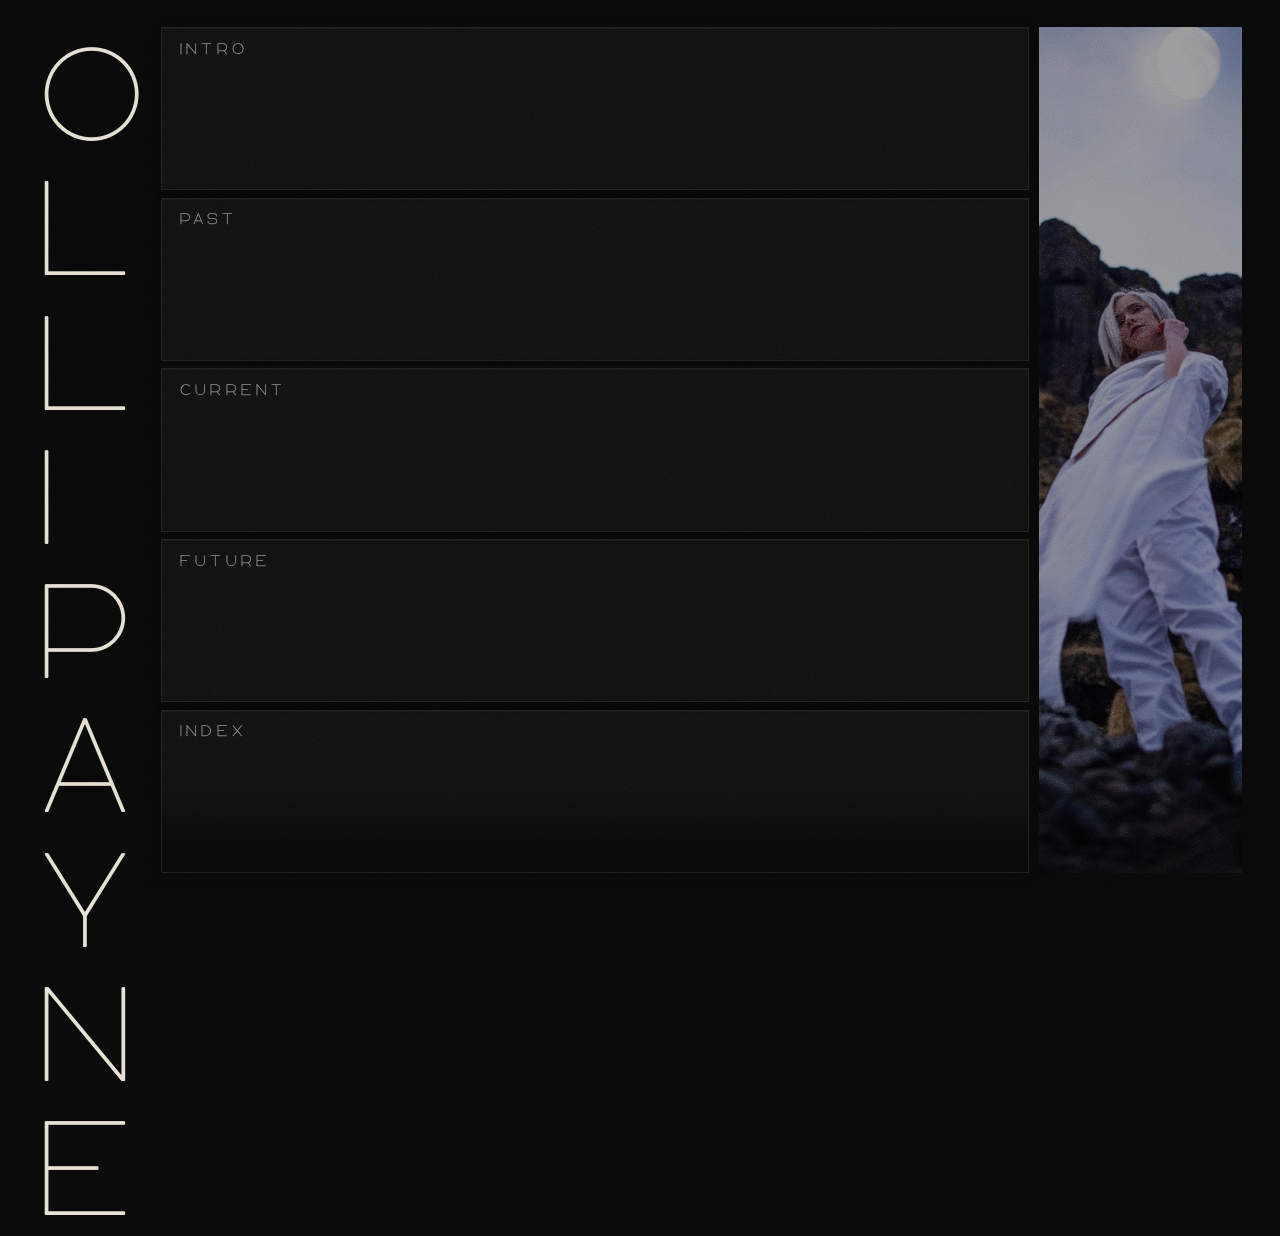
==== commit 43694ac9: "Panel titles: text-stroke for thickness, lighter color Agelast only ships one weight, so font-weight" ====
--- a/index.html
+++ b/index.html
@@ -8,7 +8,7 @@
   <link rel="preconnect" href="https://fonts.googleapis.com" />
   <link rel="preconnect" href="https://fonts.gstatic.com" crossorigin />
   <link href="https://fonts.googleapis.com/css2?family=Noticia+Text:wght@400;700&display=swap" rel="stylesheet" />
-  <link rel="stylesheet" href="style.css?v=107" />
+  <link rel="stylesheet" href="style.css?v=109" />
 </head>
 <body>
   <main class="stage">
--- a/style.css
+++ b/style.css
@@ -219,7 +219,11 @@
   font-size: clamp(0.95rem, 1.4vh, 1.25rem);
   letter-spacing: 0.28em;
   text-transform: uppercase;
-  color: var(--ink);
+  /* Agelast is single-weight — simulate a slightly thicker stroke via
+     text-stroke so the title holds up on lower-contrast displays.
+     Color bumped slightly brighter for legibility on dim panels. */
+  color: #f1ede1;
+  -webkit-text-stroke: 0.4px currentColor;
   margin: 0;
   line-height: 1;
 }
@@ -363,13 +367,11 @@
   /* Leave room at the bottom so the last entry doesn't disappear under
      the HUD readout at the panel's bottom-right corner. */
   padding-bottom: 9vh;
-  /* Minimal hairline scrollbar — visible enough to signal "this is a
-     bounded list, not infinite scroll" without competing with the HUD
-     readout in the bottom-right corner. (Note: mask-image on this
-     element used to break custom scrollbar rendering in Chromium —
-     the fade-out is now done via a sibling overlay below.) */
-  scrollbar-width: thin; /* Firefox */
-  scrollbar-color: rgba(230, 226, 214, 0.22) transparent;
+  /* NOTE: deliberately NOT setting `scrollbar-width: thin` here.
+     Chrome 121+ uses its built-in thin scrollbar renderer when that
+     property is set, and ignores the ::-webkit-scrollbar rules below.
+     The webkit-scrollbar rules give us a true 1px hairline; Firefox
+     falls back to its default scrollbar (acceptable trade). */
 }
 
 /* Fade-to-transparent overlay at the bottom of the Index panel —
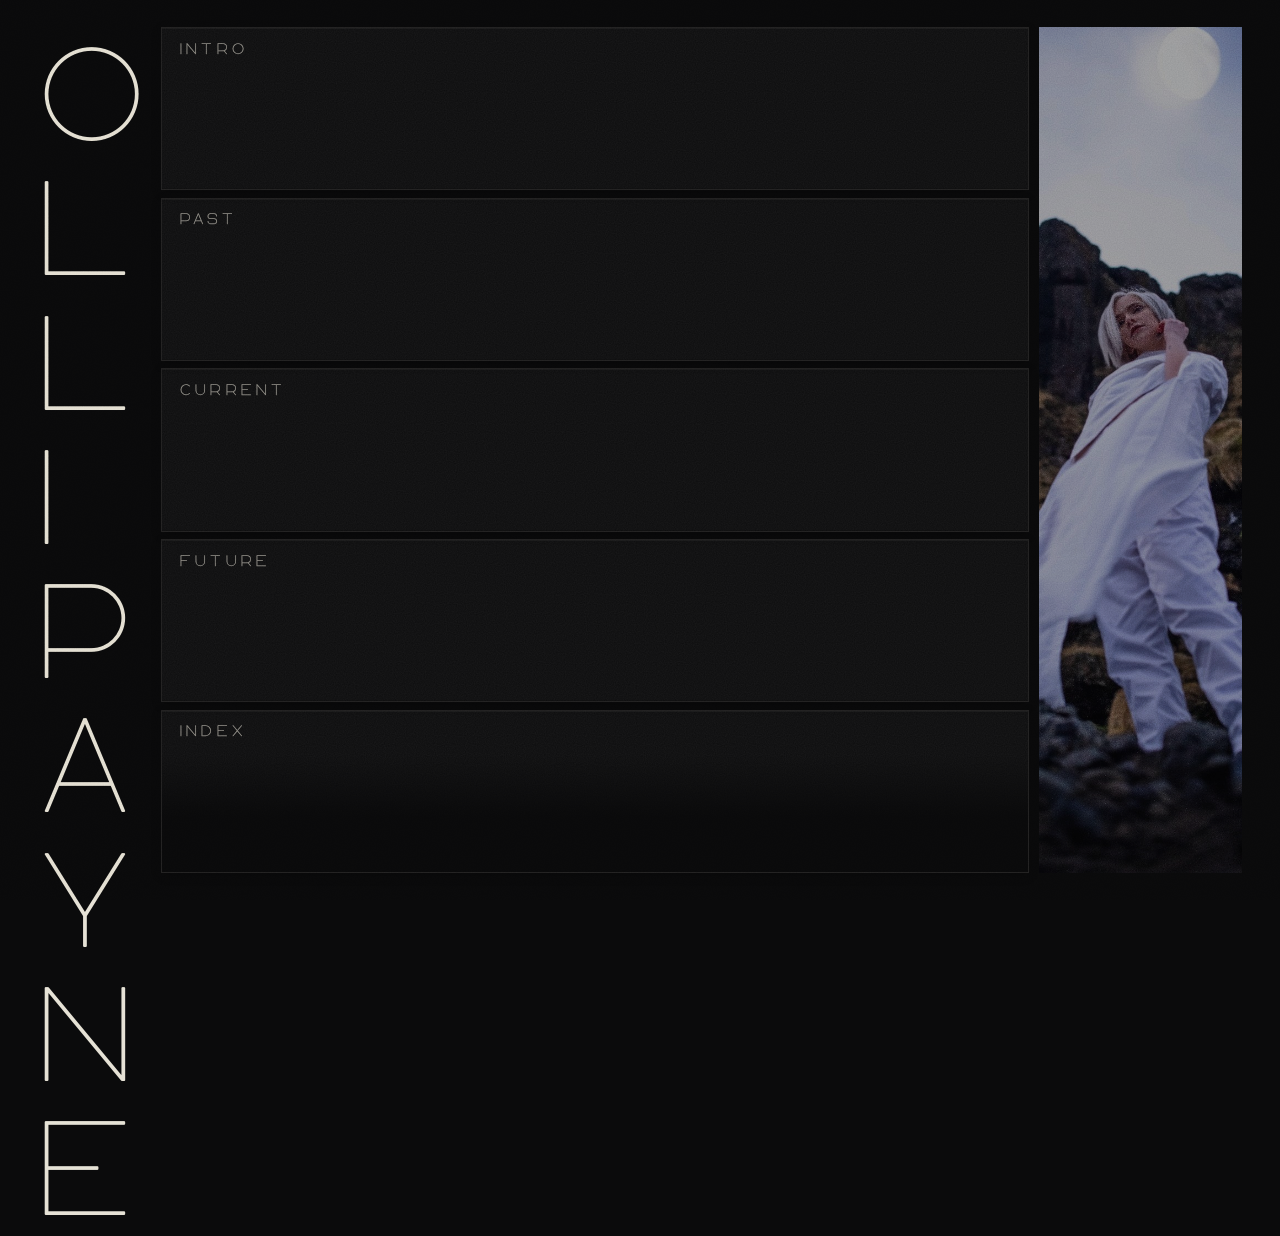
==== commit 41547087: "Index: stronger bottom fade so HUD reads cleanly Bumps fade overlay height from 9vh to 13vh and stee" ====
--- a/index.html
+++ b/index.html
@@ -8,7 +8,7 @@
   <link rel="preconnect" href="https://fonts.googleapis.com" />
   <link rel="preconnect" href="https://fonts.gstatic.com" crossorigin />
   <link href="https://fonts.googleapis.com/css2?family=Noticia+Text:wght@400;700&display=swap" rel="stylesheet" />
-  <link rel="stylesheet" href="style.css?v=109" />
+  <link rel="stylesheet" href="style.css?v=111" />
 </head>
 <body>
   <main class="stage">
@@ -113,26 +113,54 @@
       <article class="panel">
         <h2 class="panel__title">Index</h2>
         <div class="panel__body panel__body--mirror">
+          <div class="panel__sort" data-sort-toggle>
+            <span class="panel__sort-label">sort by:</span>
+            <button class="panel__sort-option is-active" type="button" data-sort="author">Author&rsquo;s Choice</button>
+            <button class="panel__sort-option" type="button" data-sort="date">Date</button>
+          </div>
           <ol class="manifestations__list" data-manifestations>
-            <!-- Manual source order — auto-sort removed. Edit the order
-                 directly by moving <li> blocks. -->
-
-            <li class="manifest-entry" data-percent="89">
-              <details class="manifest-entry__details">
-                <summary class="manifest-entry__row">
-                  <span class="manifest-entry__meta">In Progress</span>
-                  <span class="manifest-entry__title">Kaizo Ironmon Challenge</span>
-                  <span class="manifest-entry__indicator">
-                    <span class="manifest-entry__bar"><span class="manifest-entry__bar-fill" style="width: 89%"></span></span>
-                    <span class="manifest-entry__pct">89%</span>
-                  </span>
-                  <span class="manifest-entry__chevron" aria-hidden="true"></span>
-                </summary>
-                <div class="manifest-entry__blurb">
-                  <p>I am currently trying to complete the hardest known Pok&eacute;mon randomized emulator challenge on Pok&eacute;mon Fire Red.</p>
-                  <span class="manifest-entry__blurb-stat">personal best: Bruno No. 2</span>
-                </div>
-              </details>
+            <!-- Author's Choice manual order. Date sort is computed in JS:
+                 in-progress entries pinned to top by % descending, dated
+                 entries below newest-first. -->
+
+            <li class="manifest-entry" data-date="2024-06-13">
+              <a class="manifest-entry__row" href="/manifestations/redacted/">
+                <span class="manifest-entry__meta">2024.06.13</span>
+                <span class="manifest-entry__title">[REDACTED] Architectural Project</span>
+                <span class="manifest-entry__indicator manifest-entry__indicator--arrow" aria-hidden="true">&rarr;</span>
+              </a>
+            </li>
+
+            <li class="manifest-entry" data-date="2025-07-15">
+              <a class="manifest-entry__row" href="/manifestations/rule-90/">
+                <span class="manifest-entry__meta">2025.07.15</span>
+                <span class="manifest-entry__title">Rule 90 Admiral&rsquo;s Vest</span>
+                <span class="manifest-entry__indicator manifest-entry__indicator--arrow" aria-hidden="true">&rarr;</span>
+              </a>
+            </li>
+
+            <li class="manifest-entry" data-date="2025-07-25">
+              <a class="manifest-entry__row" href="/manifestations/ovamanner/">
+                <span class="manifest-entry__meta">2025.07.25</span>
+                <span class="manifest-entry__title">OvaManner</span>
+                <span class="manifest-entry__indicator manifest-entry__indicator--arrow" aria-hidden="true">&rarr;</span>
+              </a>
+            </li>
+
+            <li class="manifest-entry" data-date="2025-05-22">
+              <a class="manifest-entry__row" href="/manifestations/nice-space/">
+                <span class="manifest-entry__meta">2025.05.22</span>
+                <span class="manifest-entry__title">a nice space for myself</span>
+                <span class="manifest-entry__indicator manifest-entry__indicator--arrow" aria-hidden="true">&rarr;</span>
+              </a>
+            </li>
+
+            <li class="manifest-entry" data-date="2026-04-15">
+              <a class="manifest-entry__row" href="https://introverb.github.io/gradiatron3000/" target="_blank" rel="noopener">
+                <span class="manifest-entry__meta">2026.04.15</span>
+                <span class="manifest-entry__title">Gradiatron 3000</span>
+                <span class="manifest-entry__indicator manifest-entry__indicator--arrow" aria-hidden="true">&rarr;</span>
+              </a>
             </li>
 
             <li class="manifest-entry" data-date="2026-04-19">
@@ -143,106 +171,84 @@
               </a>
             </li>
 
-            <li class="manifest-entry" data-date="2026-04-15">
-              <a class="manifest-entry__row" href="https://introverb.github.io/gradiatron3000/" target="_blank" rel="noopener">
-                <span class="manifest-entry__meta">2026.04.15</span>
-                <span class="manifest-entry__title">Gradiatron 3000</span>
-                <span class="manifest-entry__indicator manifest-entry__indicator--arrow" aria-hidden="true">&rarr;</span>
-              </a>
-            </li>
-
-            <li class="manifest-entry" data-date="2025-07-25">
-              <a class="manifest-entry__row" href="/manifestations/ovamanner/">
-                <span class="manifest-entry__meta">2025.07.25</span>
-                <span class="manifest-entry__title">OvaManner</span>
-                <span class="manifest-entry__indicator manifest-entry__indicator--arrow" aria-hidden="true">&rarr;</span>
-              </a>
-            </li>
-
-            <li class="manifest-entry" data-date="2025-07-15">
-              <a class="manifest-entry__row" href="/manifestations/rule-90/">
-                <span class="manifest-entry__meta">2025.07.15</span>
-                <span class="manifest-entry__title">Rule 90 Admiral&rsquo;s Vest</span>
-                <span class="manifest-entry__indicator manifest-entry__indicator--arrow" aria-hidden="true">&rarr;</span>
-              </a>
-            </li>
-
-            <li class="manifest-entry" data-date="2025-05-22">
-              <a class="manifest-entry__row" href="/manifestations/nice-space/">
-                <span class="manifest-entry__meta">2025.05.22</span>
-                <span class="manifest-entry__title">a nice space for myself</span>
-                <span class="manifest-entry__indicator manifest-entry__indicator--arrow" aria-hidden="true">&rarr;</span>
-              </a>
-            </li>
-
-            <li class="manifest-entry" data-percent="15">
-              <details class="manifest-entry__details">
-                <summary class="manifest-entry__row">
-                  <span class="manifest-entry__meta">In Progress</span>
-                  <span class="manifest-entry__title">FLW Meditations</span>
-                  <span class="manifest-entry__indicator">
-                    <span class="manifest-entry__bar"><span class="manifest-entry__bar-fill" style="width: 15%"></span></span>
-                    <span class="manifest-entry__pct">15%</span>
-                  </span>
-                  <span class="manifest-entry__chevron" aria-hidden="true"></span>
-                </summary>
-                <div class="manifest-entry__blurb">
-                  <p>An ongoing case study of Frank Lloyd Wright, and the development of my thesis on how his work aims to limit agency and belittle the personhood of human beings.</p>
-                  <span class="manifest-entry__blurb-stat">sites visited: 3</span>
-                </div>
-              </details>
-            </li>
-
-            <li class="manifest-entry" data-date="2024-06-13">
-              <a class="manifest-entry__row" href="/manifestations/redacted/">
-                <span class="manifest-entry__meta">2024.06.13</span>
-                <span class="manifest-entry__title">[REDACTED] Architectural Project</span>
-                <span class="manifest-entry__indicator manifest-entry__indicator--arrow" aria-hidden="true">&rarr;</span>
-              </a>
-            </li>
-
-            <li class="manifest-entry" data-percent="5">
-              <details class="manifest-entry__details">
-                <summary class="manifest-entry__row">
-                  <span class="manifest-entry__meta">In Progress</span>
-                  <span class="manifest-entry__title">I won a TLC reality show for female entrepreneurs &mdash; and never saw the $100k prize money</span>
-                  <span class="manifest-entry__indicator">
-                    <span class="manifest-entry__bar"><span class="manifest-entry__bar-fill" style="width: 5%"></span></span>
-                    <span class="manifest-entry__pct">5%</span>
-                  </span>
-                  <span class="manifest-entry__chevron" aria-hidden="true"></span>
-                </summary>
-                <div class="manifest-entry__blurb">
-                  <p>In 2016, I competed in and won TLC&rsquo;s pilot season of <em>Girl Starter</em>, a reality show framed as a launchpad for women entrepreneurs. The $100,000 prize was withheld from me and my cofounder. I&rsquo;m writing about how the showrunners intentionally weaponized class precarity and financial coercion against the young women it claimed to elevate. I might get sued for this, we&rsquo;ll see.</p>
-                  <span class="manifest-entry__blurb-stat">Lawyers Contacted: 6</span>
-                </div>
-              </details>
-            </li>
-
-            <li class="manifest-entry" data-percent="25">
-              <details class="manifest-entry__details">
-                <summary class="manifest-entry__row">
-                  <span class="manifest-entry__meta">In Progress</span>
-                  <span class="manifest-entry__title">The Pantheon in Palettes</span>
-                  <span class="manifest-entry__indicator">
-                    <span class="manifest-entry__bar"><span class="manifest-entry__bar-fill" style="width: 25%"></span></span>
-                    <span class="manifest-entry__pct">25%</span>
-                  </span>
-                  <span class="manifest-entry__chevron" aria-hidden="true"></span>
-                </summary>
-                <div class="manifest-entry__blurb">
-                  <p>A collection of collages, each created for a different Greek god or goddess and represented in the form of a unified color and concept palette.</p>
-                  <span class="manifest-entry__blurb-stat">gods offered to: 4/16</span>
-                </div>
-              </details>
-            </li>
-
             <li class="manifest-entry" data-date="2023-11-27">
               <a class="manifest-entry__row" href="/manifestations/altese-fulcrum/">
                 <span class="manifest-entry__meta">2023.11.27</span>
                 <span class="manifest-entry__title">The Altese Fulcrum</span>
                 <span class="manifest-entry__indicator manifest-entry__indicator--arrow" aria-hidden="true">&rarr;</span>
               </a>
+            </li>
+
+            <li class="manifest-entry" data-percent="89">
+              <details class="manifest-entry__details">
+                <summary class="manifest-entry__row">
+                  <span class="manifest-entry__meta">In Progress</span>
+                  <span class="manifest-entry__title">Kaizo Ironmon Challenge</span>
+                  <span class="manifest-entry__indicator">
+                    <span class="manifest-entry__bar"><span class="manifest-entry__bar-fill" style="width: 89%"></span></span>
+                    <span class="manifest-entry__pct">89%</span>
+                  </span>
+                  <span class="manifest-entry__chevron" aria-hidden="true"></span>
+                </summary>
+                <div class="manifest-entry__blurb">
+                  <p>I am currently trying to complete the hardest known Pok&eacute;mon randomized emulator challenge on Pok&eacute;mon Fire Red.</p>
+                  <span class="manifest-entry__blurb-stat">personal best: Bruno No. 2</span>
+                </div>
+              </details>
+            </li>
+
+            <li class="manifest-entry" data-percent="15">
+              <details class="manifest-entry__details">
+                <summary class="manifest-entry__row">
+                  <span class="manifest-entry__meta">In Progress</span>
+                  <span class="manifest-entry__title">FLW Meditations</span>
+                  <span class="manifest-entry__indicator">
+                    <span class="manifest-entry__bar"><span class="manifest-entry__bar-fill" style="width: 15%"></span></span>
+                    <span class="manifest-entry__pct">15%</span>
+                  </span>
+                  <span class="manifest-entry__chevron" aria-hidden="true"></span>
+                </summary>
+                <div class="manifest-entry__blurb">
+                  <p>An ongoing case study of Frank Lloyd Wright, and the development of my thesis on how his work aims to limit agency and belittle the personhood of human beings.</p>
+                  <span class="manifest-entry__blurb-stat">sites visited: 3</span>
+                </div>
+              </details>
+            </li>
+
+            <li class="manifest-entry" data-percent="5">
+              <details class="manifest-entry__details">
+                <summary class="manifest-entry__row">
+                  <span class="manifest-entry__meta">In Progress</span>
+                  <span class="manifest-entry__title">I won a TLC reality show for female entrepreneurs &mdash; and never saw the $100k prize money</span>
+                  <span class="manifest-entry__indicator">
+                    <span class="manifest-entry__bar"><span class="manifest-entry__bar-fill" style="width: 5%"></span></span>
+                    <span class="manifest-entry__pct">5%</span>
+                  </span>
+                  <span class="manifest-entry__chevron" aria-hidden="true"></span>
+                </summary>
+                <div class="manifest-entry__blurb">
+                  <p>In 2016, I competed in and won TLC&rsquo;s pilot season of <em>Girl Starter</em>, a reality show framed as a launchpad for women entrepreneurs. The $100,000 prize was withheld from me and my cofounder. I&rsquo;m writing about how the showrunners intentionally weaponized class precarity and financial coercion against the young women it claimed to elevate. I might get sued for this, we&rsquo;ll see.</p>
+                  <span class="manifest-entry__blurb-stat">Lawyers Contacted: 6</span>
+                </div>
+              </details>
+            </li>
+
+            <li class="manifest-entry" data-percent="25">
+              <details class="manifest-entry__details">
+                <summary class="manifest-entry__row">
+                  <span class="manifest-entry__meta">In Progress</span>
+                  <span class="manifest-entry__title">The Pantheon in Palettes</span>
+                  <span class="manifest-entry__indicator">
+                    <span class="manifest-entry__bar"><span class="manifest-entry__bar-fill" style="width: 25%"></span></span>
+                    <span class="manifest-entry__pct">25%</span>
+                  </span>
+                  <span class="manifest-entry__chevron" aria-hidden="true"></span>
+                </summary>
+                <div class="manifest-entry__blurb">
+                  <p>A collection of collages, each created for a different Greek god or goddess and represented in the form of a unified color and concept palette.</p>
+                  <span class="manifest-entry__blurb-stat">gods offered to: 4/16</span>
+                </div>
+              </details>
             </li>
 
             <li class="manifest-entry" data-date="2023-06-09">
@@ -292,6 +298,6 @@
       </svg>
     </div>
   </main>
-  <script src="script.js?v=28" defer></script>
+  <script src="script.js?v=29" defer></script>
 </body>
 </html>
--- a/style.css
+++ b/style.css
@@ -361,12 +361,53 @@
   border-bottom-color: rgba(230, 226, 214, 0.6);
 }
 
+/* Sort toggle bar inside the Index panel — small mono caps "sort by:"
+   label plus two clickable options. The active option carries a
+   hairline outlined box. */
+.panel__sort {
+  display: flex;
+  align-items: center;
+  gap: 0.5em;
+  margin: 0 0 1em;
+  font-family: ui-monospace, SFMono-Regular, Menlo, Monaco, Consolas, monospace;
+  font-size: 0.65rem;
+  letter-spacing: 0.14em;
+  text-transform: uppercase;
+  color: rgba(230, 226, 214, 0.45);
+  flex-wrap: wrap;
+}
+
+.panel__sort-label {
+  white-space: nowrap;
+}
+
+.panel__sort-option {
+  background: none;
+  border: 1px solid transparent;
+  padding: 0.25em 0.55em;
+  font: inherit;
+  letter-spacing: inherit;
+  text-transform: inherit;
+  color: rgba(230, 226, 214, 0.55);
+  cursor: pointer;
+  transition: color 0.25s ease, border-color 0.25s ease;
+}
+
+.panel__sort-option:hover {
+  color: rgba(230, 226, 214, 0.95);
+}
+
+.panel__sort-option.is-active {
+  border-color: rgba(230, 226, 214, 0.5);
+  color: rgba(230, 226, 214, 1);
+}
+
 /* Index panel: scrollable inline catalog. */
 .panel__body--mirror {
   overflow-y: auto;
   /* Leave room at the bottom so the last entry doesn't disappear under
      the HUD readout at the panel's bottom-right corner. */
-  padding-bottom: 9vh;
+  padding-bottom: 13vh;
   /* NOTE: deliberately NOT setting `scrollbar-width: thin` here.
      Chrome 121+ uses its built-in thin scrollbar renderer when that
      property is set, and ignores the ::-webkit-scrollbar rules below.
@@ -384,11 +425,11 @@
   left: 0;
   right: 0;
   bottom: 0;
-  height: 9vh;
+  height: 13vh;
   background: linear-gradient(
     to bottom,
     transparent 0,
-    var(--bg) 75%
+    var(--bg) 55%
   );
   pointer-events: none;
   z-index: 0;
@@ -405,7 +446,7 @@
 /* Shorten the track so the scrollbar ends above the HUD readout. */
 .panel__body--mirror::-webkit-scrollbar-track {
   background: transparent;
-  margin-bottom: 9vh;
+  margin-bottom: 13vh;
 }
 /* Thumb is a true hairline — square, slim, faint. Reads as "this list
    has a definite end" without being any kind of UI affordance. */
